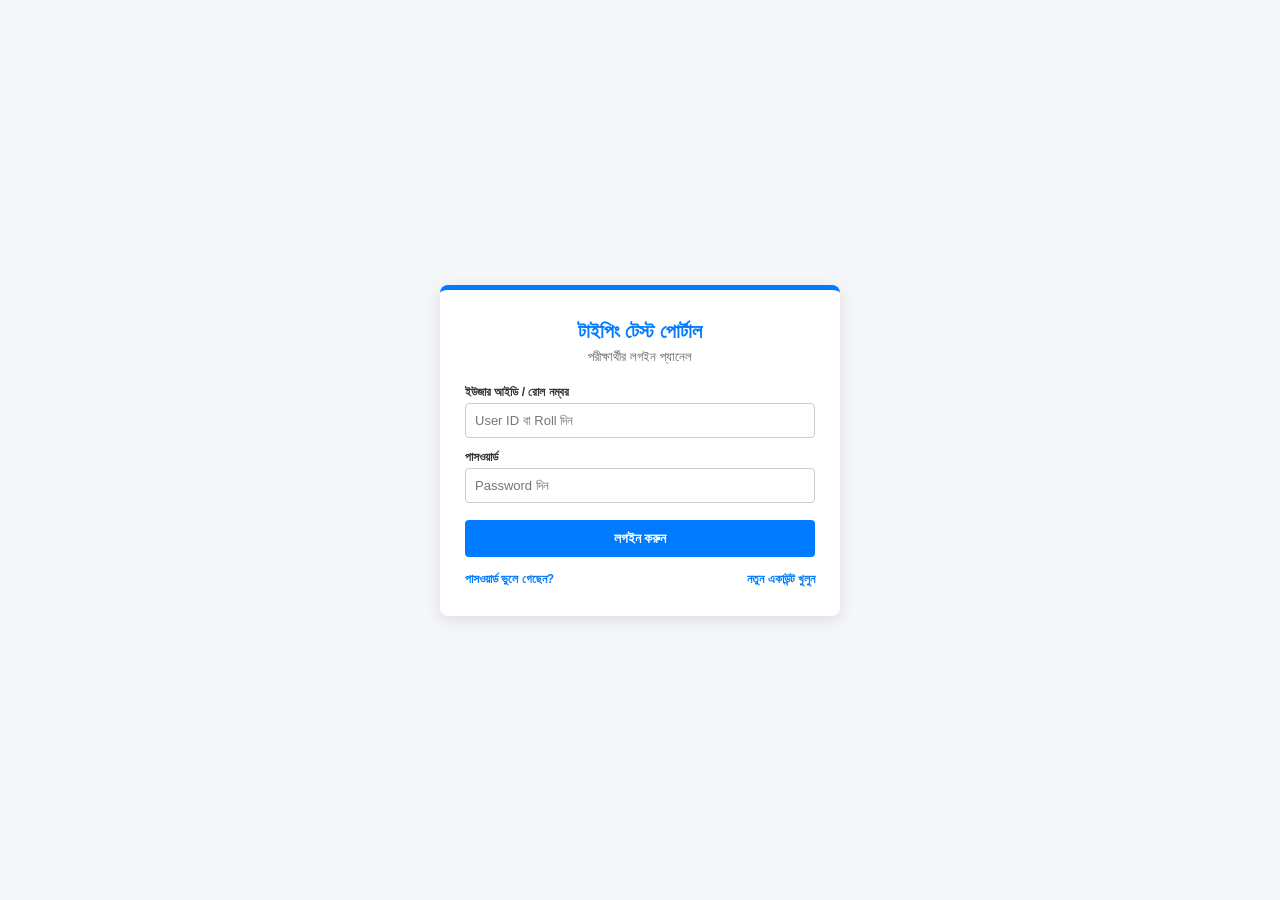
==== admin.html @ a08ebe5e "Update admin.html" ====
<!DOCTYPE html>
<html lang="bn">
<head>
    <meta charset="UTF-8">
    <meta name="viewport" content="width=device-width, initial-scale=1.0">
    <title>অ্যাডমিন কন্ট্রোল প্যানেল - টাইপিং পোর্টাল</title>
    <link rel="stylesheet" href="css/main.css">
    <link rel="stylesheet" href="css/admin.css">
    <link rel="stylesheet" href="https://cdnjs.cloudflare.com/ajax/libs/font-awesome/6.4.0/css/all.min.css">
</head>
<body onload="checkAuthGuard(); initAdminPanel();">

    <div class="admin-nav-bar">
        <div class="admin-logo">
            <i class="fa-solid fa-user-shield"></i> অ্যাডমিন কন্ট্রোল ড্যাশবোর্ড
        </div>
        <div class="admin-user-info">
            <span>👋 সিস্টেম অ্যাডমিন</span>
            <button onclick="logoutUser()" class="btn-logout-top"><i class="fa-solid fa-right-from-bracket"></i> লগআউট</button>
        </div>
    </div>

    <div class="admin-dashboard-layout">
        <aside class="admin-sidebar">
            <ul class="admin-menu-list">
                <li class="active" onclick="switchAdminTab('examSection', this)">
                    <i class="fa-solid fa-pen-to-square"></i> ১. লাইভ পরীক্ষা ও প্যাসেজ সেটআপ
                </li>
                <li onclick="switchAdminTab('resultsSection', this)">
                    <i class="fa-solid fa-chart-line"></i> ২. ফলাফলের তালিকা ও মেধাক্রম
                </li>
                <li onclick="switchAdminTab('pkgSection', this)">
                    <i class="fa-solid fa-box-open"></i> ৩. প্যাকেজ ও সুবিধাসমূহ
                </li>
                <li onclick="switchAdminTab('paymentSection', this)">
                    <i class="fa-solid fa-file-invoice-dollar"></i> ৪. পেমেন্ট রিকোয়েস্ট
                </li>
                <li onclick="switchAdminTab('noticeSection', this)">
                    <i class="fa-solid fa-bullhorn"></i> ৫. নোটিশ বোর্ড
                </li>
                <li onclick="switchAdminTab('usersSection', this)">
                    <i class="fa-solid fa-users"></i> ৬. নিবন্ধিত পরীক্ষার্থী
                </li>
            </ul>
        </aside>

        <main class="admin-content-area">

            <!-- 1. Live Exam Setup -->
            <section id="examSection" class="admin-tab-content active">
                <div class="admin-card">
                    <h2><i class="fa-solid fa-pen-to-square"></i> লাইভ পরীক্ষা ও প্যাসেজ সেটআপ</h2>
                    <hr class="section-divider">
                    <form onsubmit="event.preventDefault(); saveLiveExamSetup();">
                        <div class="form-grid">
                            <div class="form-group">
                                <label>পরীক্ষার শিরোনাম / বিষয়</label>
                                <input type="text" id="examSetupTitle" placeholder="যেমন: কম্পিউটার অপারেটর নিয়োগ পরীক্ষা - ২০২৬" required>
                            </div>
                            <div class="form-group">
                                <label>পরীক্ষার ভাষা</label>
                                <select id="examSetupLang">
                                    <option value="bangla">বাংলা (Bangla)</option>
                                    <option value="english">English</option>
                                </select>
                            </div>
                            <div class="form-group">
                                <label>পরীক্ষার সময় (মিনিট)</label>
                                <input type="number" id="examSetupDuration" value="5" required>
                            </div>
                        </div>

                        <div class="form-group">
                            <label>পরীক্ষার অনুচ্ছেদ / প্যাসেজ (Passage Text)</label>
                            <textarea id="examSetupPassage" rows="6" placeholder="এখানে পরীক্ষার মূল অনুচ্ছেদটি লিখুন..." required></textarea>
                        </div>

                        <div class="form-grid">
                            <div class="form-group">
                                <label>ব্যাকস্পেস ব্যবহার</label>
                                <select id="allowBackspace">
                                    <option value="yes">হ্যাঁ (চালু থাকবে)</option>
                                    <option value="no">না (বন্ধ থাকবে)</option>
                                </select>
                            </div>
                            <div class="form-group">
                                <label>টেক্সট হাইলাইট</label>
                                <select id="allowHighlight">
                                    <option value="yes">হ্যাঁ (হাইলাইট দেখাবে)</option>
                                    <option value="no">না (সাধারণ টেক্সট)</option>
                                </select>
                            </div>
                            <div class="form-group">
                                <label>পাস করার ন্যূনতম গতি (WPM)</label>
                                <input type="number" id="examPassWpm" value="20" required>
                            </div>
                            <div class="form-group">
                                <label>পাস করার ন্যূনতম একুরেসি (%)</label>
                                <input type="number" id="examPassAccuracy" value="80" required>
                            </div>
                        </div>

                        <button type="submit" class="btn btn-success"><i class="fa-solid fa-plus"></i> পরীক্ষাটি তালিকায় যুক্ত করুন</button>
                    </form>

                    <h3 style="margin-top:25px;">বর্তমান পরীক্ষার তালিকা</h3>
                    <div id="adminExamList"></div>
                </div>
            </section>

            <!-- 2. Exam Results & Leaderboard -->
            <section id="resultsSection" class="admin-tab-content">
                <div class="admin-card">
                    <h2><i class="fa-solid fa-chart-line"></i> পরীক্ষার ফলাফল ও মেধাক্রম তালিকা</h2>
                    <hr class="section-divider">
                    
                    <div style="margin-bottom:15px; display:flex; gap:10px; align-items:center;">
                        <button class="btn btn-success" onclick="toggleResultPublication(true)">✅ ফলাফল প্রকাশ করুন</button>
                        <button class="btn btn-danger" onclick="toggleResultPublication(false)">🔒 ফলাফল গোপন করুন</button>
                        <span id="pubStatusBadge" style="font-weight:bold;"></span>
                    </div>

                    <div style="overflow-x:auto;">
                        <table>
                            <thead>
                                <tr>
                                    <th>মেধাক্রম (Rank)</th>
                                    <th>পরীক্ষার্থীর নাম</th>
                                    <th>জেলা</th>
                                    <th>মোবাইল নম্বর</th>
                                    <th>গতি (WPM)</th>
                                    <th>নির্ভুলতা (%)</th>
                                    <th>স্ট্যাটাস</th>
                                    <th>তারিখ</th>
                                </tr>
                            </thead>
                            <tbody id="allCandidateResultsTable"></tbody>
                        </table>
                    </div>
                </div>
            </section>

            <!-- 3. Packages -->
            <section id="pkgSection" class="admin-tab-content">
                <div class="admin-card">
                    <h2><i class="fa-solid fa-box-open"></i> প্যাকেজ সেটআপ</h2>
                    <hr class="section-divider">
                    <form onsubmit="event.preventDefault(); addPackageAdmin();">
                        <div class="form-grid">
                            <div class="form-group"><label>প্যাকেজের নাম</label><input type="text" id="pkgTitle" required></div>
                            <div class="form-group"><label>মূল্য (টাকা)</label><input type="number" id="pkgPrice" required></div>
                            <div class="form-group"><label>মেয়াদ (দিন)</label><input type="number" id="pkgDays" required></div>
                        </div>
                        <div class="form-group"><label>সুবিধাসমূহ</label><input type="text" id="pkgFeatures"></div>
                        <button type="submit" class="btn btn-success">প্যাকেজ যুক্ত করুন</button>
                    </form>
                    <div id="activePackagesList" style="margin-top:20px;"></div>
                </div>
            </section>

            <!-- 4. Payment Requests -->
            <section id="paymentSection" class="admin-tab-content">
                <div class="admin-card">
                    <h2><i class="fa-solid fa-file-invoice-dollar"></i> পেমেন্ট রিকোয়েস্ট</h2>
                    <hr class="section-divider">
                    <table>
                        <thead>
                            <tr><th>তারিখ</th><th>পরীক্ষার্থী</th><th>প্যাকেজ</th><th>TrxID</th><th>স্ট্যাটাস</th><th>অ্যাকশন</th></tr>
                        </thead>
                        <tbody id="adminPkgReqList"></tbody>
                    </table>
                </div>
            </section>

            <!-- 5. Notices -->
            <section id="noticeSection" class="admin-tab-content">
                <div class="admin-card">
                    <h2><i class="fa-solid fa-bullhorn"></i> নোটিশ বোর্ড</h2>
                    <hr class="section-divider">
                    <form onsubmit="event.preventDefault(); postAdminNotice();">
                        <div class="form-group"><textarea id="noticeTextInput" rows="3" placeholder="নোটিশ লিখুন..." required></textarea></div>
                        <button type="submit" class="btn btn-primary">পাবলিশ করুন</button>
                    </form>
                    <div id="adminNoticeArchive" style="margin-top:20px;"></div>
                </div>
            </section>

            <!-- 6. Users -->
            <section id="usersSection" class="admin-tab-content">
                <div class="admin-card">
                    <h2><i class="fa-solid fa-users"></i> নিবন্ধিত পরীক্ষার্থী তালিকা</h2>
                    <hr class="section-divider">
                    <table>
                        <thead>
                            <tr><th>#</th><th>নাম</th><th>ইউজার আইডি</th><th>জেলা</th><th>মোবাইল</th></tr>
                        </thead>
                        <tbody id="registeredUsersTable"></tbody>
                    </table>
                </div>
            </section>

        </main>
    </div>

    <script src="js/auth.js"></script>
    <script src="js/admin.js"></script>
</body>
</html>
---- css/main.css ----
/* Global & Common Styles */
* { box-sizing: border-box; margin: 0; padding: 0; font-family: 'Segoe UI', Arial, sans-serif; }
body { background-color: #f4f6f9; color: #333; }

/* Authentication / Login Styles */
.login-body { height: 100vh; display: flex; justify-content: center; align-items: center; }
.login-card { background: #ffffff; padding: 30px 25px; width: 100%; max-width: 400px; border-radius: 8px; box-shadow: 0 4px 15px rgba(0,0,0,0.1); border-top: 5px solid #007bff; text-align: center; }
.login-card h2 { font-size: 20px; color: #007bff; margin-bottom: 6px; }
.login-card p { font-size: 13px; color: #666; margin-bottom: 20px; }
.form-group { text-align: left; margin-bottom: 12px; }
.form-group label { display: block; font-size: 12px; font-weight: bold; margin-bottom: 4px; color: #333; }
.form-group input, .form-group select { width: 100%; padding: 9px; font-size: 13px; border: 1px solid #ccc; border-radius: 4px; outline: none; }
.btn-action { width: 100%; background: #007bff; color: white; border: none; padding: 10px; font-size: 14px; font-weight: bold; border-radius: 4px; cursor: pointer; margin-top: 5px; }
.btn-action:hover { background: #0056b3; }
.extra-links { display: flex; justify-content: space-between; margin-top: 15px; font-size: 12px; }
.extra-links a { color: #007bff; text-decoration: none; font-weight: bold; cursor: pointer; }
.msg-box { font-size: 12px; margin-top: 10px; display: none; padding: 8px; border-radius: 4px; text-align: left; }
.error-msg { color: #dc3545; background: #ffe6e6; border: 1px solid #f5c6cb; }

/* Modal Styles */
.modal-overlay { position: fixed; top: 0; left: 0; width: 100%; height: 100%; background: rgba(0, 0, 0, 0.5); display: none; justify-content: center; align-items: center; z-index: 1000; }
.modal-box { background: white; padding: 22px; border-radius: 8px; width: 92%; max-width: 440px; box-shadow: 0 5px 15px rgba(0,0,0,0.3); position: relative; max-height: 90vh; overflow-y: auto; }
.close-btn { position: absolute; top: 10px; right: 15px; font-size: 22px; cursor: pointer; color: #888; }
.btn-group { display: flex; gap: 10px; margin-top: 8px; }

/* Navigation Drawer & Top Bar */
.top-corner-bar { position: fixed; top: 15px; left: 15px; z-index: 1000; }
.hamburger-btn { font-size: 20px; cursor: pointer; background: #fff; border: 1px solid #ccc; padding: 6px 12px; border-radius: 5px; box-shadow: 0 2px 5px rgba(0,0,0,0.1); }
.side-drawer { position: fixed; top: 0; left: -270px; width: 260px; height: 100%; background-color: #ffffff; box-shadow: 3px 0 15px rgba(0,0,0,0.2); transition: left 0.3s ease; z-index: 9999; display: flex; flex-direction: column; }
.side-drawer.active { left: 0; }
.drawer-header { background-color: #007bff; color: white; padding: 16px; font-size: 15px; font-weight: bold; display: flex; justify-content: space-between; align-items: center; }
.drawer-menu { list-style: none; padding: 10px 0; }
.drawer-menu li { border-bottom: 1px solid #f0f0f0; }
.drawer-menu a { display: flex; align-items: center; gap: 10px; padding: 12px 20px; color: #333; text-decoration: none; font-size: 14px; }
.drawer-backdrop { position: fixed; top: 0; left: 0; width: 100%; height: 100%; background: rgba(0,0,0,0.4); display: none; z-index: 9998; }
.drawer-backdrop.active { display: block; }

/* Main Container & Typing Engine Layout */
.portal-container { display: flex; flex-direction: column; align-items: center; padding: 10px; }
.a4-page { background: #ffffff; width: 100%; max-width: 850px; min-height: 500px; padding: 25px; box-shadow: 0 4px 10px rgba(0,0,0,0.08); border: 1px solid #d3d3d3; border-radius: 8px; display: flex; flex-direction: column; gap: 15px; margin-top: 10px; }
.prac-controls { display: flex; flex-wrap: wrap; gap: 10px; justify-content: space-between; background: #f8fafc; padding: 12px; border: 1px solid #e2e8f0; border-radius: 6px; font-size: 13px; }
.prac-text-display { background: #fafafa; border: 2px solid #cbd5e1; padding: 15px; border-radius: 6px; height: 160px; overflow-y: auto; white-space: pre-wrap; line-height: 1.6; font-size: 15px; text-align: justify; }
textarea.prac-typing-input { width: 100%; height: 150px; padding: 12px; border: 2px solid #3b82f6; border-radius: 6px; resize: none; outline: none; line-height: 1.6; font-size: 15px; background: #fff; }
.prac-stats { display: flex; justify-content: space-around; background: #1e293b; color: white; padding: 12px; border-radius: 6px; font-size: 14px; font-weight: bold; }

.highlight-correct { color: #16a34a; font-weight: bold; }
.highlight-incorrect { color: #dc2626; background-color: #fee2e2; font-weight: bold; }
.tab-content { width: 100%; max-width: 850px; }

table { width: 100%; border-collapse: collapse; margin-top: 15px; }
table, th, td { border: 1px solid #e2e8f0; padding: 10px; text-align: left; font-size: 14px; }
th { background: #007bff; color: white; }
---- css/admin.css ----
/* Dashboard Layout */
body { background-color: #f1f5f9; font-family: 'Segoe UI', Tahoma, Geneva, Verdana, sans-serif; margin: 0; }

.admin-nav-bar { background: #1e293b; color: white; padding: 15px 25px; display: flex; justify-content: space-between; align-items: center; box-shadow: 0 2px 10px rgba(0,0,0,0.1); }
.admin-logo { font-size: 18px; font-weight: bold; color: #38bdf8; display: flex; align-items: center; gap: 10px; }
.btn-logout-top { background: #ef4444; color: white; border: none; padding: 7px 15px; border-radius: 5px; cursor: pointer; font-weight: bold; }

.admin-dashboard-layout { display: flex; min-height: calc(100vh - 60px); }

/* Sidebar Menu List */
.admin-sidebar { width: 280px; background: #ffffff; border-right: 1px solid #e2e8f0; padding: 15px 0; }
.admin-menu-list { list-style: none; padding: 0; margin: 0; }
.admin-menu-list li { padding: 14px 20px; font-size: 14px; font-weight: 600; color: #475569; border-bottom: 1px solid #f1f5f9; cursor: pointer; display: flex; align-items: center; gap: 12px; transition: all 0.2s; }
.admin-menu-list li:hover, .admin-menu-list li.active { background: #e0f2fe; color: #0284c7; border-left: 4px solid #0284c7; }

/* Content Area */
.admin-content-area { flex: 1; padding: 25px; }
.admin-tab-content { display: none; }
.admin-tab-content.active { display: block; }

.admin-card { background: white; padding: 25px; border-radius: 10px; box-shadow: 0 4px 6px -1px rgba(0,0,0,0.05); border: 1px solid #e2e8f0; }
.admin-card h2 { color: #0f172a; font-size: 20px; margin-bottom: 10px; display: flex; align-items: center; gap: 10px; }
.section-divider { border: 0; height: 1px; background: #e2e8f0; margin-bottom: 20px; }

.form-grid { display: grid; grid-template-columns: repeat(auto-fit, minmax(200px, 1fr)); gap: 15px; }
.form-group { margin-bottom: 15px; }
.form-group label { display: block; font-weight: bold; font-size: 13px; color: #334155; margin-bottom: 6px; }
.form-group input, .form-group select, .form-group textarea { width: 100%; padding: 10px; border: 1px solid #cbd5e1; border-radius: 6px; font-size: 14px; outline: none; }

.btn { border: none; padding: 10px 18px; border-radius: 6px; cursor: pointer; font-weight: bold; font-size: 14px; transition: 0.2s; }
.btn-primary { background: #2563eb; color: white; }
.btn-success { background: #16a34a; color: white; }
.btn-danger { background: #dc2626; color: white; }

.pkg-item { background: #f8fafc; border: 1px solid #e2e8f0; padding: 12px; border-radius: 8px; margin-top: 10px; display: flex; justify-content: space-between; align-items: center; }

table { width: 100%; border-collapse: collapse; margin-top: 15px; }
table, th, td { border: 1px solid #e2e8f0; padding: 12px; text-align: left; font-size: 13px; }
th { background: #f1f5f9; color: #334155; font-weight: bold; }
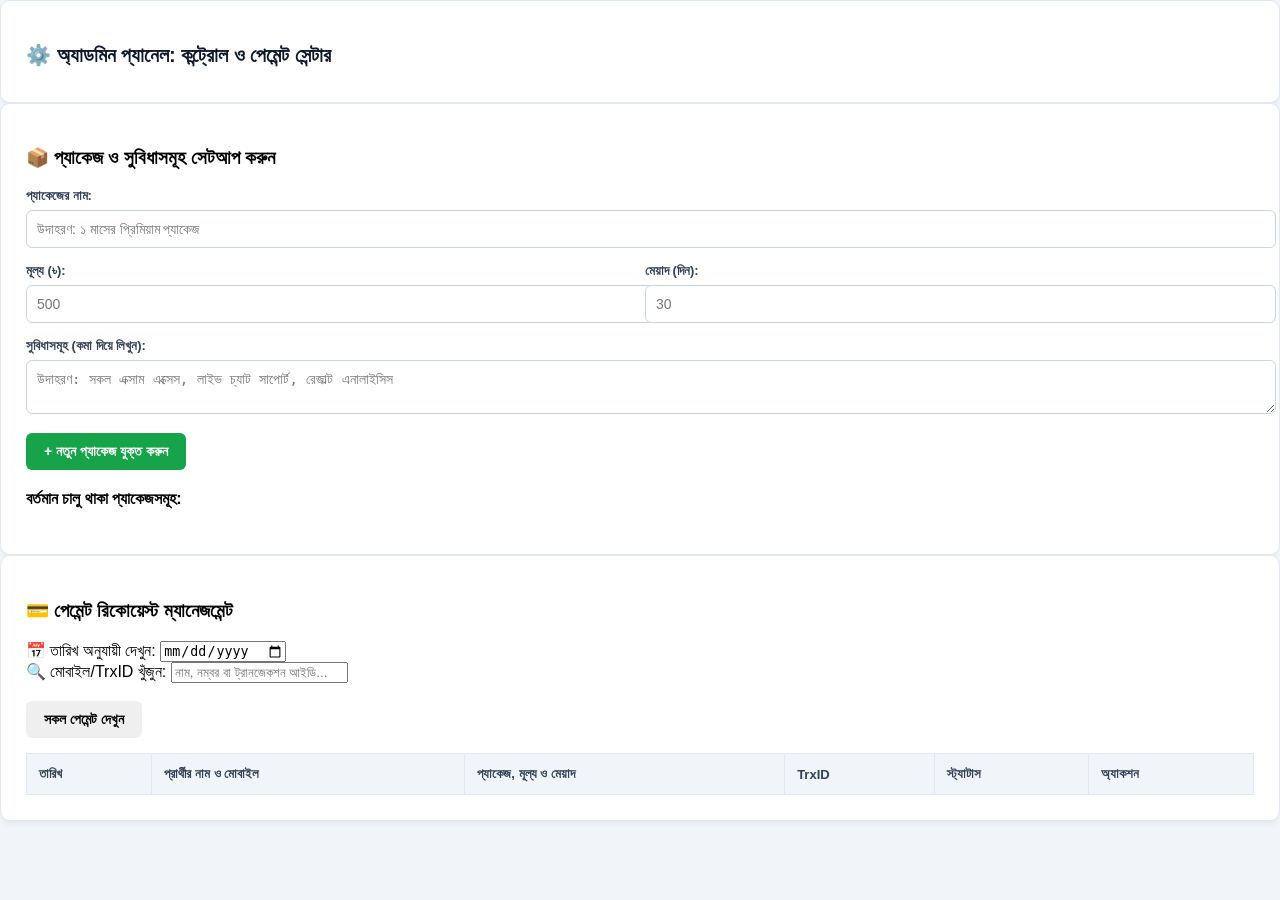
==== commit dbf3be2c: "Update admin.html" ====
--- a/admin.html
+++ b/admin.html
@@ -1,208 +1,166 @@
 <!DOCTYPE html>
+
 <html lang="bn">
+
 <head>
+
     <meta charset="UTF-8">
+
     <meta name="viewport" content="width=device-width, initial-scale=1.0">
-    <title>অ্যাডমিন কন্ট্রোল প্যানেল - টাইপিং পোর্টাল</title>
+
+    <title>অ্যাডমিন প্যানেল Pro</title>
+
     <link rel="stylesheet" href="css/main.css">
+
     <link rel="stylesheet" href="css/admin.css">
-    <link rel="stylesheet" href="https://cdnjs.cloudflare.com/ajax/libs/font-awesome/6.4.0/css/all.min.css">
+
 </head>
-<body onload="checkAuthGuard(); initAdminPanel();">
 
-    <div class="admin-nav-bar">
-        <div class="admin-logo">
-            <i class="fa-solid fa-user-shield"></i> অ্যাডমিন কন্ট্রোল ড্যাশবোর্ড
-        </div>
-        <div class="admin-user-info">
-            <span>👋 সিস্টেম অ্যাডমিন</span>
-            <button onclick="logoutUser()" class="btn-logout-top"><i class="fa-solid fa-right-from-bracket"></i> লগআউট</button>
-        </div>
+<body>
+
+
+
+<div class="admin-card">
+
+    <h2>⚙️ অ্যাডমিন প্যানেল: কন্ট্রোল ও পেমেন্ট সেন্টার</h2>
+
+</div>
+
+
+
+<!-- 📦 1. PACKAGE CREATION & MANAGEMENT -->
+
+<div class="admin-card">
+
+    <h3>📦 প্যাকেজ ও সুবিধাসমূহ সেটআপ করুন</h3>
+
+    <div class="form-group">
+
+        <label>প্যাকেজের নাম:</label>
+
+        <input type="text" id="pkgTitle" placeholder="উদাহরণ: ১ মাসের প্রিমিয়াম প্যাকেজ">
+
     </div>
 
-    <div class="admin-dashboard-layout">
-        <aside class="admin-sidebar">
-            <ul class="admin-menu-list">
-                <li class="active" onclick="switchAdminTab('examSection', this)">
-                    <i class="fa-solid fa-pen-to-square"></i> ১. লাইভ পরীক্ষা ও প্যাসেজ সেটআপ
-                </li>
-                <li onclick="switchAdminTab('resultsSection', this)">
-                    <i class="fa-solid fa-chart-line"></i> ২. ফলাফলের তালিকা ও মেধাক্রম
-                </li>
-                <li onclick="switchAdminTab('pkgSection', this)">
-                    <i class="fa-solid fa-box-open"></i> ৩. প্যাকেজ ও সুবিধাসমূহ
-                </li>
-                <li onclick="switchAdminTab('paymentSection', this)">
-                    <i class="fa-solid fa-file-invoice-dollar"></i> ৪. পেমেন্ট রিকোয়েস্ট
-                </li>
-                <li onclick="switchAdminTab('noticeSection', this)">
-                    <i class="fa-solid fa-bullhorn"></i> ৫. নোটিশ বোর্ড
-                </li>
-                <li onclick="switchAdminTab('usersSection', this)">
-                    <i class="fa-solid fa-users"></i> ৬. নিবন্ধিত পরীক্ষার্থী
-                </li>
-            </ul>
-        </aside>
+    <div class="form-group" style="display: flex; gap: 10px;">
 
-        <main class="admin-content-area">
+        <div style="flex:1;">
 
-            <!-- 1. Live Exam Setup -->
-            <section id="examSection" class="admin-tab-content active">
-                <div class="admin-card">
-                    <h2><i class="fa-solid fa-pen-to-square"></i> লাইভ পরীক্ষা ও প্যাসেজ সেটআপ</h2>
-                    <hr class="section-divider">
-                    <form onsubmit="event.preventDefault(); saveLiveExamSetup();">
-                        <div class="form-grid">
-                            <div class="form-group">
-                                <label>পরীক্ষার শিরোনাম / বিষয়</label>
-                                <input type="text" id="examSetupTitle" placeholder="যেমন: কম্পিউটার অপারেটর নিয়োগ পরীক্ষা - ২০২৬" required>
-                            </div>
-                            <div class="form-group">
-                                <label>পরীক্ষার ভাষা</label>
-                                <select id="examSetupLang">
-                                    <option value="bangla">বাংলা (Bangla)</option>
-                                    <option value="english">English</option>
-                                </select>
-                            </div>
-                            <div class="form-group">
-                                <label>পরীক্ষার সময় (মিনিট)</label>
-                                <input type="number" id="examSetupDuration" value="5" required>
-                            </div>
-                        </div>
+            <label>মূল্য (৳):</label>
 
-                        <div class="form-group">
-                            <label>পরীক্ষার অনুচ্ছেদ / প্যাসেজ (Passage Text)</label>
-                            <textarea id="examSetupPassage" rows="6" placeholder="এখানে পরীক্ষার মূল অনুচ্ছেদটি লিখুন..." required></textarea>
-                        </div>
+            <input type="number" id="pkgPrice" placeholder="500">
 
-                        <div class="form-grid">
-                            <div class="form-group">
-                                <label>ব্যাকস্পেস ব্যবহার</label>
-                                <select id="allowBackspace">
-                                    <option value="yes">হ্যাঁ (চালু থাকবে)</option>
-                                    <option value="no">না (বন্ধ থাকবে)</option>
-                                </select>
-                            </div>
-                            <div class="form-group">
-                                <label>টেক্সট হাইলাইট</label>
-                                <select id="allowHighlight">
-                                    <option value="yes">হ্যাঁ (হাইলাইট দেখাবে)</option>
-                                    <option value="no">না (সাধারণ টেক্সট)</option>
-                                </select>
-                            </div>
-                            <div class="form-group">
-                                <label>পাস করার ন্যূনতম গতি (WPM)</label>
-                                <input type="number" id="examPassWpm" value="20" required>
-                            </div>
-                            <div class="form-group">
-                                <label>পাস করার ন্যূনতম একুরেসি (%)</label>
-                                <input type="number" id="examPassAccuracy" value="80" required>
-                            </div>
-                        </div>
+        </div>
 
-                        <button type="submit" class="btn btn-success"><i class="fa-solid fa-plus"></i> পরীক্ষাটি তালিকায় যুক্ত করুন</button>
-                    </form>
+        <div style="flex:1;">
 
-                    <h3 style="margin-top:25px;">বর্তমান পরীক্ষার তালিকা</h3>
-                    <div id="adminExamList"></div>
-                </div>
-            </section>
+            <label>মেয়াদ (দিন):</label>
 
-            <!-- 2. Exam Results & Leaderboard -->
-            <section id="resultsSection" class="admin-tab-content">
-                <div class="admin-card">
-                    <h2><i class="fa-solid fa-chart-line"></i> পরীক্ষার ফলাফল ও মেধাক্রম তালিকা</h2>
-                    <hr class="section-divider">
-                    
-                    <div style="margin-bottom:15px; display:flex; gap:10px; align-items:center;">
-                        <button class="btn btn-success" onclick="toggleResultPublication(true)">✅ ফলাফল প্রকাশ করুন</button>
-                        <button class="btn btn-danger" onclick="toggleResultPublication(false)">🔒 ফলাফল গোপন করুন</button>
-                        <span id="pubStatusBadge" style="font-weight:bold;"></span>
-                    </div>
+            <input type="number" id="pkgDays" placeholder="30">
 
-                    <div style="overflow-x:auto;">
-                        <table>
-                            <thead>
-                                <tr>
-                                    <th>মেধাক্রম (Rank)</th>
-                                    <th>পরীক্ষার্থীর নাম</th>
-                                    <th>জেলা</th>
-                                    <th>মোবাইল নম্বর</th>
-                                    <th>গতি (WPM)</th>
-                                    <th>নির্ভুলতা (%)</th>
-                                    <th>স্ট্যাটাস</th>
-                                    <th>তারিখ</th>
-                                </tr>
-                            </thead>
-                            <tbody id="allCandidateResultsTable"></tbody>
-                        </table>
-                    </div>
-                </div>
-            </section>
+        </div>
 
-            <!-- 3. Packages -->
-            <section id="pkgSection" class="admin-tab-content">
-                <div class="admin-card">
-                    <h2><i class="fa-solid fa-box-open"></i> প্যাকেজ সেটআপ</h2>
-                    <hr class="section-divider">
-                    <form onsubmit="event.preventDefault(); addPackageAdmin();">
-                        <div class="form-grid">
-                            <div class="form-group"><label>প্যাকেজের নাম</label><input type="text" id="pkgTitle" required></div>
-                            <div class="form-group"><label>মূল্য (টাকা)</label><input type="number" id="pkgPrice" required></div>
-                            <div class="form-group"><label>মেয়াদ (দিন)</label><input type="number" id="pkgDays" required></div>
-                        </div>
-                        <div class="form-group"><label>সুবিধাসমূহ</label><input type="text" id="pkgFeatures"></div>
-                        <button type="submit" class="btn btn-success">প্যাকেজ যুক্ত করুন</button>
-                    </form>
-                    <div id="activePackagesList" style="margin-top:20px;"></div>
-                </div>
-            </section>
-
-            <!-- 4. Payment Requests -->
-            <section id="paymentSection" class="admin-tab-content">
-                <div class="admin-card">
-                    <h2><i class="fa-solid fa-file-invoice-dollar"></i> পেমেন্ট রিকোয়েস্ট</h2>
-                    <hr class="section-divider">
-                    <table>
-                        <thead>
-                            <tr><th>তারিখ</th><th>পরীক্ষার্থী</th><th>প্যাকেজ</th><th>TrxID</th><th>স্ট্যাটাস</th><th>অ্যাকশন</th></tr>
-                        </thead>
-                        <tbody id="adminPkgReqList"></tbody>
-                    </table>
-                </div>
-            </section>
-
-            <!-- 5. Notices -->
-            <section id="noticeSection" class="admin-tab-content">
-                <div class="admin-card">
-                    <h2><i class="fa-solid fa-bullhorn"></i> নোটিশ বোর্ড</h2>
-                    <hr class="section-divider">
-                    <form onsubmit="event.preventDefault(); postAdminNotice();">
-                        <div class="form-group"><textarea id="noticeTextInput" rows="3" placeholder="নোটিশ লিখুন..." required></textarea></div>
-                        <button type="submit" class="btn btn-primary">পাবলিশ করুন</button>
-                    </form>
-                    <div id="adminNoticeArchive" style="margin-top:20px;"></div>
-                </div>
-            </section>
-
-            <!-- 6. Users -->
-            <section id="usersSection" class="admin-tab-content">
-                <div class="admin-card">
-                    <h2><i class="fa-solid fa-users"></i> নিবন্ধিত পরীক্ষার্থী তালিকা</h2>
-                    <hr class="section-divider">
-                    <table>
-                        <thead>
-                            <tr><th>#</th><th>নাম</th><th>ইউজার আইডি</th><th>জেলা</th><th>মোবাইল</th></tr>
-                        </thead>
-                        <tbody id="registeredUsersTable"></tbody>
-                    </table>
-                </div>
-            </section>
-
-        </main>
     </div>
 
-    <script src="js/auth.js"></script>
-    <script src="js/admin.js"></script>
+    <div class="form-group">
+
+        <label>সুবিধাসমূহ (কমা দিয়ে লিখুন):</label>
+
+        <textarea id="pkgFeatures" placeholder="উদাহরণ: সকল এক্সাম এক্সেস, লাইভ চ্যাট সাপোর্ট, রেজাল্ট এনালাইসিস"></textarea>
+
+    </div>
+
+    <button class="btn btn-success" onclick="addPackageAdmin()">+ নতুন প্যাকেজ যুক্ত করুন</button>
+
+
+
+    <h4 style="margin-top: 20px;">বর্তমান চালু থাকা প্যাকেজসমূহ:</h4>
+
+    <div id="activePackagesList"></div>
+
+</div>
+
+
+
+<!-- 💳 2. PAYMENT REQUEST & DATE FILTERING -->
+
+<div class="admin-card">
+
+    <h3>💳 পেমেন্ট রিকোয়েস্ট ম্যানেজমেন্ট</h3>
+
+    
+
+    <!-- ফিল্টারিং অপশন -->
+
+    <div class="filter-box">
+
+        <div>
+
+            <label>📅 তারিখ অনুযায়ী দেখুন:</label>
+
+            <input type="date" id="filterDate" onchange="filterRequests()">
+
+        </div>
+
+        <div>
+
+            <label>🔍 মোবাইল/TrxID খুঁজুন:</label>
+
+            <input type="text" id="searchQuery" oninput="filterRequests()" placeholder="নাম, নম্বর বা ট্রানজেকশন আইডি...">
+
+        </div>
+
+        <button class="btn" style="margin-top: 18px;" onclick="resetFilter()">সকল পেমেন্ট দেখুন</button>
+
+    </div>
+
+
+
+    <table>
+
+        <thead>
+
+            <tr>
+
+                <th>তারিখ</th>
+
+                <th>প্রার্থীর নাম ও মোবাইল</th>
+
+                <th>প্যাকেজ, মূল্য ও মেয়াদ</th>
+
+                <th>TrxID</th>
+
+                <th>স্ট্যাটাস</th>
+
+                <th>অ্যাকশন</th>
+
+            </tr>
+
+        </thead>
+
+        <tbody id="adminPkgReqList"></tbody>
+
+    </table>
+
+</div>
+
+
+
+<script src="js/admin.js"></script>
+
+<script>
+
+    window.onload = function() {
+
+        renderPackagesAdmin();
+
+        filterRequests();
+
+    };
+
+</script>
+
 </body>
-</html>
+
+</html> 
+
--- a/css/main.css
+++ b/css/main.css
@@ -1,52 +1,71 @@
-/* Global & Common Styles */
-* { box-sizing: border-box; margin: 0; padding: 0; font-family: 'Segoe UI', Arial, sans-serif; }
-body { background-color: #f4f6f9; color: #333; }
+/* Layout & A4 Setup */
+body { background: #f1f5f9; font-family: 'Segoe UI', Tahoma, Arial, sans-serif; margin: 0; }
+.portal-header { background: #0f172a; color: white; padding: 15px 30px; display: flex; justify-content: space-between; align-items: center; }
+.portal-logo { font-size: 20px; font-weight: bold; color: #38bdf8; }
+.candidate-badge { background: #1e293b; padding: 8px 15px; border-radius: 20px; font-size: 14px; }
+.btn-sm-logout { background: #ef4444; color: white; border: none; padding: 4px 10px; border-radius: 4px; margin-left: 10px; cursor: pointer; }
 
-/* Authentication / Login Styles */
-.login-body { height: 100vh; display: flex; justify-content: center; align-items: center; }
-.login-card { background: #ffffff; padding: 30px 25px; width: 100%; max-width: 400px; border-radius: 8px; box-shadow: 0 4px 15px rgba(0,0,0,0.1); border-top: 5px solid #007bff; text-align: center; }
-.login-card h2 { font-size: 20px; color: #007bff; margin-bottom: 6px; }
-.login-card p { font-size: 13px; color: #666; margin-bottom: 20px; }
-.form-group { text-align: left; margin-bottom: 12px; }
-.form-group label { display: block; font-size: 12px; font-weight: bold; margin-bottom: 4px; color: #333; }
-.form-group input, .form-group select { width: 100%; padding: 9px; font-size: 13px; border: 1px solid #ccc; border-radius: 4px; outline: none; }
-.btn-action { width: 100%; background: #007bff; color: white; border: none; padding: 10px; font-size: 14px; font-weight: bold; border-radius: 4px; cursor: pointer; margin-top: 5px; }
-.btn-action:hover { background: #0056b3; }
-.extra-links { display: flex; justify-content: space-between; margin-top: 15px; font-size: 12px; }
-.extra-links a { color: #007bff; text-decoration: none; font-weight: bold; cursor: pointer; }
-.msg-box { font-size: 12px; margin-top: 10px; display: none; padding: 8px; border-radius: 4px; text-align: left; }
-.error-msg { color: #dc3545; background: #ffe6e6; border: 1px solid #f5c6cb; }
+.portal-container { max-width: 1000px; margin: 20px auto; padding: 10px; }
+.view-card { background: white; padding: 25px; border-radius: 12px; box-shadow: 0 4px 15px rgba(0,0,0,0.05); }
 
-/* Modal Styles */
-.modal-overlay { position: fixed; top: 0; left: 0; width: 100%; height: 100%; background: rgba(0, 0, 0, 0.5); display: none; justify-content: center; align-items: center; z-index: 1000; }
-.modal-box { background: white; padding: 22px; border-radius: 8px; width: 92%; max-width: 440px; box-shadow: 0 5px 15px rgba(0,0,0,0.3); position: relative; max-height: 90vh; overflow-y: auto; }
-.close-btn { position: absolute; top: 10px; right: 15px; font-size: 22px; cursor: pointer; color: #888; }
-.btn-group { display: flex; gap: 10px; margin-top: 8px; }
+/* Exam Cards Grid */
+.exam-grid-container { display: grid; grid-template-columns: repeat(auto-fill, minmax(280px, 1fr)); gap: 15px; margin-top: 15px; }
+.exam-card-item { border: 1px solid #cbd5e1; padding: 15px; border-radius: 8px; background: #f8fafc; }
 
-/* Navigation Drawer & Top Bar */
-.top-corner-bar { position: fixed; top: 15px; left: 15px; z-index: 1000; }
-.hamburger-btn { font-size: 20px; cursor: pointer; background: #fff; border: 1px solid #ccc; padding: 6px 12px; border-radius: 5px; box-shadow: 0 2px 5px rgba(0,0,0,0.1); }
-.side-drawer { position: fixed; top: 0; left: -270px; width: 260px; height: 100%; background-color: #ffffff; box-shadow: 3px 0 15px rgba(0,0,0,0.2); transition: left 0.3s ease; z-index: 9999; display: flex; flex-direction: column; }
-.side-drawer.active { left: 0; }
-.drawer-header { background-color: #007bff; color: white; padding: 16px; font-size: 15px; font-weight: bold; display: flex; justify-content: space-between; align-items: center; }
-.drawer-menu { list-style: none; padding: 10px 0; }
-.drawer-menu li { border-bottom: 1px solid #f0f0f0; }
-.drawer-menu a { display: flex; align-items: center; gap: 10px; padding: 12px 20px; color: #333; text-decoration: none; font-size: 14px; }
-.drawer-backdrop { position: fixed; top: 0; left: 0; width: 100%; height: 100%; background: rgba(0,0,0,0.4); display: none; z-index: 9998; }
-.drawer-backdrop.active { display: block; }
+/* User Info Strip */
+.exam-user-strip { display: flex; justify-content: space-between; background: #e0f2fe; padding: 12px; border-radius: 8px; margin-bottom: 20px; color: #0369a1; font-size: 15px; }
+.timer-box { font-weight: bold; color: #dc2626; font-size: 18px; }
 
-/* Main Container & Typing Engine Layout */
-.portal-container { display: flex; flex-direction: column; align-items: center; padding: 10px; }
-.a4-page { background: #ffffff; width: 100%; max-width: 850px; min-height: 500px; padding: 25px; box-shadow: 0 4px 10px rgba(0,0,0,0.08); border: 1px solid #d3d3d3; border-radius: 8px; display: flex; flex-direction: column; gap: 15px; margin-top: 10px; }
-.prac-controls { display: flex; flex-wrap: wrap; gap: 10px; justify-content: space-between; background: #f8fafc; padding: 12px; border: 1px solid #e2e8f0; border-radius: 6px; font-size: 13px; }
-.prac-text-display { background: #fafafa; border: 2px solid #cbd5e1; padding: 15px; border-radius: 6px; height: 160px; overflow-y: auto; white-space: pre-wrap; line-height: 1.6; font-size: 15px; text-align: justify; }
-textarea.prac-typing-input { width: 100%; height: 150px; padding: 12px; border: 2px solid #3b82f6; border-radius: 6px; resize: none; outline: none; line-height: 1.6; font-size: 15px; background: #fff; }
-.prac-stats { display: flex; justify-content: space-around; background: #1e293b; color: white; padding: 12px; border-radius: 6px; font-size: 14px; font-weight: bold; }
+/* A4 Paper Styling */
+.a4-paper {
+    width: 100%;
+    max-width: 800px;
+    min-height: 500px;
+    margin: 0 auto;
+    background: #ffffff;
+    border: 1px solid #cbd5e1;
+    box-shadow: 0 0 10px rgba(0,0,0,0.1);
+    padding: 40px;
+    box-sizing: border-box;
+    transition: background 0.5s ease;
+}
 
-.highlight-correct { color: #16a34a; font-weight: bold; }
-.highlight-incorrect { color: #dc2626; background-color: #fee2e2; font-weight: bold; }
-.tab-content { width: 100%; max-width: 850px; }
+/* Warning Color in Last Minute */
+.a4-paper.warning-color {
+    background: #fff0f0 !important;
+    border-color: #fca5a5;
+}
 
-table { width: 100%; border-collapse: collapse; margin-top: 15px; }
-table, th, td { border: 1px solid #e2e8f0; padding: 10px; text-align: left; font-size: 14px; }
-th { background: #007bff; color: white; }
+.a4-title { text-align: center; font-size: 20px; margin-bottom: 20px; text-decoration: underline; }
+
+/* Justified Passage Text */
+.a4-passage-box {
+    font-size: 18px;
+    line-height: 1.8;
+    color: #1e293b;
+    text-align: justify;
+    text-justify: inter-word;
+    background: #f8fafc;
+    padding: 20px;
+    border: 1px dashed #cbd5e1;
+    border-radius: 6px;
+    margin-bottom: 20px;
+    user-select: none;
+}
+
+.a4-input-box {
+    width: 100%;
+    height: 180px;
+    font-size: 18px;
+    line-height: 1.8;
+    padding: 15px;
+    border: 1px solid #94a3b8;
+    border-radius: 6px;
+    box-sizing: border-box;
+    resize: none;
+    outline: none;
+}
+
+/* Modal Overlay */
+.modal-overlay { display: none; position: fixed; top: 0; left: 0; width: 100%; height: 100%; background: rgba(0,0,0,0.5); justify-content: center; align-items: center; z-index: 100; }
+.modal-card { background: white; padding: 25px; border-radius: 10px; width: 90%; max-width: 400px; }
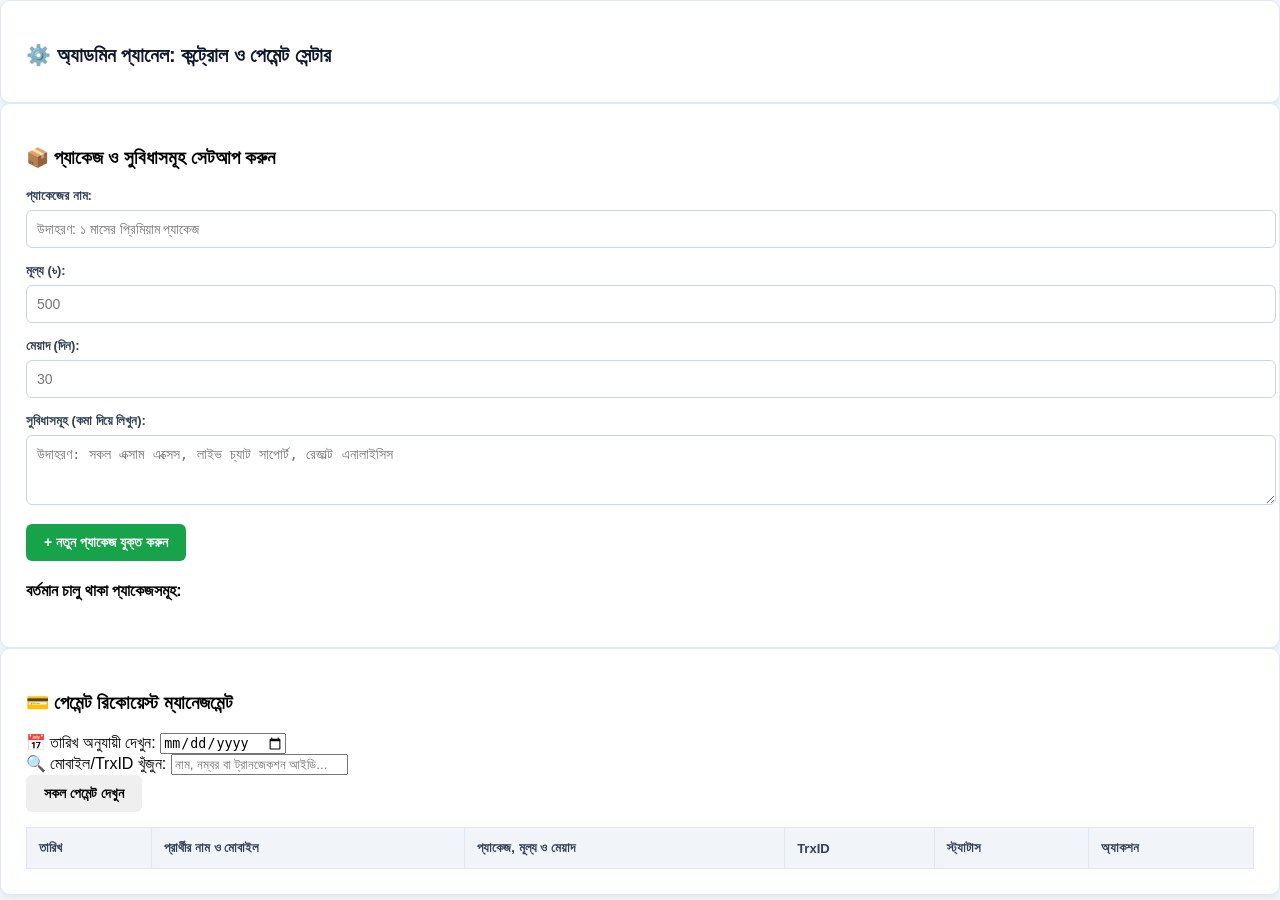
==== commit dd4af170: "Refactor admin.html for improved structure and functionality" ====
--- a/admin.html
+++ b/admin.html
@@ -1,166 +1,97 @@
 <!DOCTYPE html>
-
 <html lang="bn">
-
 <head>
-
     <meta charset="UTF-8">
-
     <meta name="viewport" content="width=device-width, initial-scale=1.0">
-
     <title>অ্যাডমিন প্যানেল Pro</title>
-
-    <link rel="stylesheet" href="css/main.css">
-
+    <!-- CSS ফাইল লিঙ্ক (পাথ সঠিক রাখবেন) -->
     <link rel="stylesheet" href="css/admin.css">
-
 </head>
-
 <body>
 
+<div class="container">
+    <!-- Header Card -->
+    <div class="admin-card">
+        <h2>⚙️ অ্যাডমিন প্যানেল: কন্ট্রোল ও পেমেন্ট সেন্টার</h2>
+    </div>
 
+    <!-- 📦 1. PACKAGE CREATION & MANAGEMENT -->
+    <div class="admin-card">
+        <h3>📦 প্যাকেজ ও সুবিধাসমূহ সেটআপ করুন</h3>
+        
+        <form id="packageForm" onsubmit="event.preventDefault(); addPackageAdmin();">
+            <div class="form-group">
+                <label for="pkgTitle">প্যাকেজের নাম:</label>
+                <input type="text" id="pkgTitle" placeholder="উদাহরণ: ১ মাসের প্রিমিয়াম প্যাকেজ" required>
+            </div>
+            
+            <div class="form-row">
+                <div class="form-group flex-1">
+                    <label for="pkgPrice">মূল্য (৳):</label>
+                    <input type="number" id="pkgPrice" placeholder="500" min="0" required>
+                </div>
+                <div class="form-group flex-1">
+                    <label for="pkgDays">মেয়াদ (দিন):</label>
+                    <input type="number" id="pkgDays" placeholder="30" min="1" required>
+                </div>
+            </div>
+            
+            <div class="form-group">
+                <label for="pkgFeatures">সুবিধাসমূহ (কমা দিয়ে লিখুন):</label>
+                <textarea id="pkgFeatures" placeholder="উদাহরণ: সকল এক্সাম এক্সেস, লাইভ চ্যাট সাপোর্ট, রেজাল্ট এনালাইসিস" rows="3" required></textarea>
+            </div>
+            
+            <button type="submit" class="btn btn-success">+ নতুন প্যাকেজ যুক্ত করুন</button>
+        </form>
 
-<div class="admin-card">
+        <h4 class="section-title">বর্তমান চালু থাকা প্যাকেজসমূহ:</h4>
+        <div id="activePackagesList"></div>
+    </div>
 
-    <h2>⚙️ অ্যাডমিন প্যানেল: কন্ট্রোল ও পেমেন্ট সেন্টার</h2>
+    <!-- 💳 2. PAYMENT REQUEST & DATE FILTERING -->
+    <div class="admin-card">
+        <h3>💳 পেমেন্ট রিকোয়েস্ট ম্যানেজমেন্ট</h3>
+        
+        <!-- ফিল্টারিং অপশন -->
+        <div class="filter-box">
+            <div class="filter-group">
+                <label for="filterDate">📅 তারিখ অনুযায়ী দেখুন:</label>
+                <input type="date" id="filterDate" onchange="filterRequests()">
+            </div>
+            <div class="filter-group">
+                <label for="searchQuery">🔍 মোবাইল/TrxID খুঁজুন:</label>
+                <input type="text" id="searchQuery" oninput="filterRequests()" placeholder="নাম, নম্বর বা ট্রানজেকশন আইডি...">
+            </div>
+            <div class="filter-group filter-btn-container">
+                <button type="button" class="btn btn-secondary" onclick="resetFilter()">সকল পেমেন্ট দেখুন</button>
+            </div>
+        </div>
 
+        <div class="table-responsive">
+            <table>
+                <thead>
+                    <tr>
+                        <th>তারিখ</th>
+                        <th>প্রার্থীর নাম ও মোবাইল</th>
+                        <th>প্যাকেজ, মূল্য ও মেয়াদ</th>
+                        <th>TrxID</th>
+                        <th>স্ট্যাটাস</th>
+                        <th>অ্যাকশন</th>
+                    </tr>
+                </thead>
+                <tbody id="adminPkgReqList"></tbody>
+            </table>
+        </div>
+    </div>
 </div>
 
-
-
-<!-- 📦 1. PACKAGE CREATION & MANAGEMENT -->
-
-<div class="admin-card">
-
-    <h3>📦 প্যাকেজ ও সুবিধাসমূহ সেটআপ করুন</h3>
-
-    <div class="form-group">
-
-        <label>প্যাকেজের নাম:</label>
-
-        <input type="text" id="pkgTitle" placeholder="উদাহরণ: ১ মাসের প্রিমিয়াম প্যাকেজ">
-
-    </div>
-
-    <div class="form-group" style="display: flex; gap: 10px;">
-
-        <div style="flex:1;">
-
-            <label>মূল্য (৳):</label>
-
-            <input type="number" id="pkgPrice" placeholder="500">
-
-        </div>
-
-        <div style="flex:1;">
-
-            <label>মেয়াদ (দিন):</label>
-
-            <input type="number" id="pkgDays" placeholder="30">
-
-        </div>
-
-    </div>
-
-    <div class="form-group">
-
-        <label>সুবিধাসমূহ (কমা দিয়ে লিখুন):</label>
-
-        <textarea id="pkgFeatures" placeholder="উদাহরণ: সকল এক্সাম এক্সেস, লাইভ চ্যাট সাপোর্ট, রেজাল্ট এনালাইসিস"></textarea>
-
-    </div>
-
-    <button class="btn btn-success" onclick="addPackageAdmin()">+ নতুন প্যাকেজ যুক্ত করুন</button>
-
-
-
-    <h4 style="margin-top: 20px;">বর্তমান চালু থাকা প্যাকেজসমূহ:</h4>
-
-    <div id="activePackagesList"></div>
-
-</div>
-
-
-
-<!-- 💳 2. PAYMENT REQUEST & DATE FILTERING -->
-
-<div class="admin-card">
-
-    <h3>💳 পেমেন্ট রিকোয়েস্ট ম্যানেজমেন্ট</h3>
-
-    
-
-    <!-- ফিল্টারিং অপশন -->
-
-    <div class="filter-box">
-
-        <div>
-
-            <label>📅 তারিখ অনুযায়ী দেখুন:</label>
-
-            <input type="date" id="filterDate" onchange="filterRequests()">
-
-        </div>
-
-        <div>
-
-            <label>🔍 মোবাইল/TrxID খুঁজুন:</label>
-
-            <input type="text" id="searchQuery" oninput="filterRequests()" placeholder="নাম, নম্বর বা ট্রানজেকশন আইডি...">
-
-        </div>
-
-        <button class="btn" style="margin-top: 18px;" onclick="resetFilter()">সকল পেমেন্ট দেখুন</button>
-
-    </div>
-
-
-
-    <table>
-
-        <thead>
-
-            <tr>
-
-                <th>তারিখ</th>
-
-                <th>প্রার্থীর নাম ও মোবাইল</th>
-
-                <th>প্যাকেজ, মূল্য ও মেয়াদ</th>
-
-                <th>TrxID</th>
-
-                <th>স্ট্যাটাস</th>
-
-                <th>অ্যাকশন</th>
-
-            </tr>
-
-        </thead>
-
-        <tbody id="adminPkgReqList"></tbody>
-
-    </table>
-
-</div>
-
-
-
+<!-- JS File Connection -->
 <script src="js/admin.js"></script>
-
 <script>
-
-    window.onload = function() {
-
-        renderPackagesAdmin();
-
-        filterRequests();
-
-    };
-
+    window.addEventListener('DOMContentLoaded', function() {
+        if (typeof renderPackagesAdmin === 'function') renderPackagesAdmin();
+        if (typeof filterRequests === 'function') filterRequests();
+    });
 </script>
-
 </body>
-
-</html> 
-
+</html>
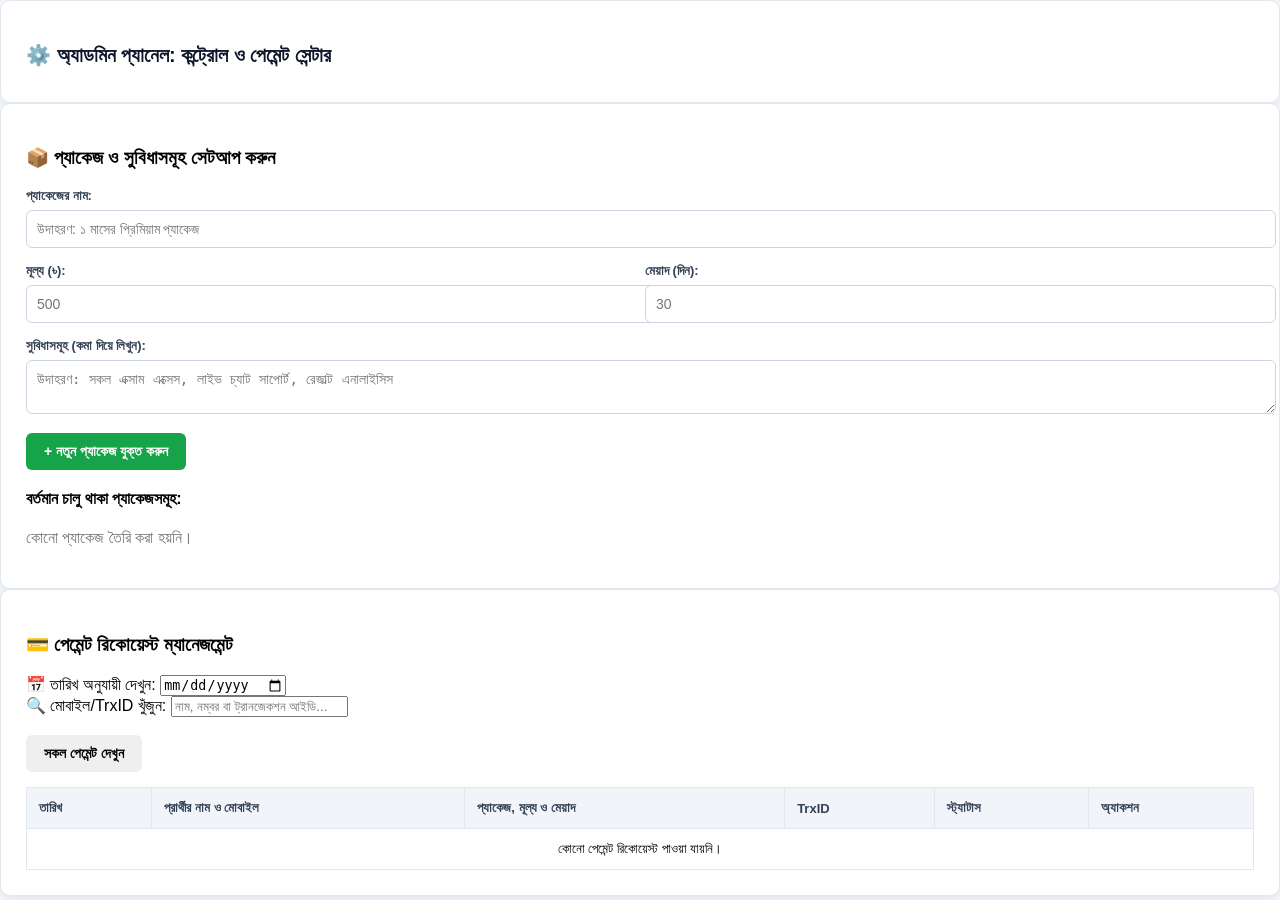
==== commit 488b4dc4: "Update admin.html" ====
--- a/admin.html
+++ b/admin.html
@@ -1,97 +1,166 @@
 <!DOCTYPE html>
+
 <html lang="bn">
+
 <head>
+
     <meta charset="UTF-8">
+
     <meta name="viewport" content="width=device-width, initial-scale=1.0">
+
     <title>অ্যাডমিন প্যানেল Pro</title>
-    <!-- CSS ফাইল লিঙ্ক (পাথ সঠিক রাখবেন) -->
+
+    <link rel="stylesheet" href="css/main.css">
+
     <link rel="stylesheet" href="css/admin.css">
+
 </head>
+
 <body>
 
-<div class="container">
-    <!-- Header Card -->
-    <div class="admin-card">
-        <h2>⚙️ অ্যাডমিন প্যানেল: কন্ট্রোল ও পেমেন্ট সেন্টার</h2>
+
+
+<div class="admin-card">
+
+    <h2>⚙️ অ্যাডমিন প্যানেল: কন্ট্রোল ও পেমেন্ট সেন্টার</h2>
+
+</div>
+
+
+
+<!-- 📦 1. PACKAGE CREATION & MANAGEMENT -->
+
+<div class="admin-card">
+
+    <h3>📦 প্যাকেজ ও সুবিধাসমূহ সেটআপ করুন</h3>
+
+    <div class="form-group">
+
+        <label>প্যাকেজের নাম:</label>
+
+        <input type="text" id="pkgTitle" placeholder="উদাহরণ: ১ মাসের প্রিমিয়াম প্যাকেজ">
+
     </div>
 
-    <!-- 📦 1. PACKAGE CREATION & MANAGEMENT -->
-    <div class="admin-card">
-        <h3>📦 প্যাকেজ ও সুবিধাসমূহ সেটআপ করুন</h3>
-        
-        <form id="packageForm" onsubmit="event.preventDefault(); addPackageAdmin();">
-            <div class="form-group">
-                <label for="pkgTitle">প্যাকেজের নাম:</label>
-                <input type="text" id="pkgTitle" placeholder="উদাহরণ: ১ মাসের প্রিমিয়াম প্যাকেজ" required>
-            </div>
-            
-            <div class="form-row">
-                <div class="form-group flex-1">
-                    <label for="pkgPrice">মূল্য (৳):</label>
-                    <input type="number" id="pkgPrice" placeholder="500" min="0" required>
-                </div>
-                <div class="form-group flex-1">
-                    <label for="pkgDays">মেয়াদ (দিন):</label>
-                    <input type="number" id="pkgDays" placeholder="30" min="1" required>
-                </div>
-            </div>
-            
-            <div class="form-group">
-                <label for="pkgFeatures">সুবিধাসমূহ (কমা দিয়ে লিখুন):</label>
-                <textarea id="pkgFeatures" placeholder="উদাহরণ: সকল এক্সাম এক্সেস, লাইভ চ্যাট সাপোর্ট, রেজাল্ট এনালাইসিস" rows="3" required></textarea>
-            </div>
-            
-            <button type="submit" class="btn btn-success">+ নতুন প্যাকেজ যুক্ত করুন</button>
-        </form>
+    <div class="form-group" style="display: flex; gap: 10px;">
 
-        <h4 class="section-title">বর্তমান চালু থাকা প্যাকেজসমূহ:</h4>
-        <div id="activePackagesList"></div>
+        <div style="flex:1;">
+
+            <label>মূল্য (৳):</label>
+
+            <input type="number" id="pkgPrice" placeholder="500">
+
+        </div>
+
+        <div style="flex:1;">
+
+            <label>মেয়াদ (দিন):</label>
+
+            <input type="number" id="pkgDays" placeholder="30">
+
+        </div>
+
     </div>
 
-    <!-- 💳 2. PAYMENT REQUEST & DATE FILTERING -->
-    <div class="admin-card">
-        <h3>💳 পেমেন্ট রিকোয়েস্ট ম্যানেজমেন্ট</h3>
-        
-        <!-- ফিল্টারিং অপশন -->
-        <div class="filter-box">
-            <div class="filter-group">
-                <label for="filterDate">📅 তারিখ অনুযায়ী দেখুন:</label>
-                <input type="date" id="filterDate" onchange="filterRequests()">
-            </div>
-            <div class="filter-group">
-                <label for="searchQuery">🔍 মোবাইল/TrxID খুঁজুন:</label>
-                <input type="text" id="searchQuery" oninput="filterRequests()" placeholder="নাম, নম্বর বা ট্রানজেকশন আইডি...">
-            </div>
-            <div class="filter-group filter-btn-container">
-                <button type="button" class="btn btn-secondary" onclick="resetFilter()">সকল পেমেন্ট দেখুন</button>
-            </div>
+    <div class="form-group">
+
+        <label>সুবিধাসমূহ (কমা দিয়ে লিখুন):</label>
+
+        <textarea id="pkgFeatures" placeholder="উদাহরণ: সকল এক্সাম এক্সেস, লাইভ চ্যাট সাপোর্ট, রেজাল্ট এনালাইসিস"></textarea>
+
+    </div>
+
+    <button class="btn btn-success" onclick="addPackageAdmin()">+ নতুন প্যাকেজ যুক্ত করুন</button>
+
+
+
+    <h4 style="margin-top: 20px;">বর্তমান চালু থাকা প্যাকেজসমূহ:</h4>
+
+    <div id="activePackagesList"></div>
+
+</div>
+
+
+
+<!-- 💳 2. PAYMENT REQUEST & DATE FILTERING -->
+
+<div class="admin-card">
+
+    <h3>💳 পেমেন্ট রিকোয়েস্ট ম্যানেজমেন্ট</h3>
+
+    
+
+    <!-- ফিল্টারিং অপশন -->
+
+    <div class="filter-box">
+
+        <div>
+
+            <label>📅 তারিখ অনুযায়ী দেখুন:</label>
+
+            <input type="date" id="filterDate" onchange="filterRequests()">
+
         </div>
 
-        <div class="table-responsive">
-            <table>
-                <thead>
-                    <tr>
-                        <th>তারিখ</th>
-                        <th>প্রার্থীর নাম ও মোবাইল</th>
-                        <th>প্যাকেজ, মূল্য ও মেয়াদ</th>
-                        <th>TrxID</th>
-                        <th>স্ট্যাটাস</th>
-                        <th>অ্যাকশন</th>
-                    </tr>
-                </thead>
-                <tbody id="adminPkgReqList"></tbody>
-            </table>
+        <div>
+
+            <label>🔍 মোবাইল/TrxID খুঁজুন:</label>
+
+            <input type="text" id="searchQuery" oninput="filterRequests()" placeholder="নাম, নম্বর বা ট্রানজেকশন আইডি...">
+
         </div>
+
+        <button class="btn" style="margin-top: 18px;" onclick="resetFilter()">সকল পেমেন্ট দেখুন</button>
+
     </div>
+
+
+
+    <table>
+
+        <thead>
+
+            <tr>
+
+                <th>তারিখ</th>
+
+                <th>প্রার্থীর নাম ও মোবাইল</th>
+
+                <th>প্যাকেজ, মূল্য ও মেয়াদ</th>
+
+                <th>TrxID</th>
+
+                <th>স্ট্যাটাস</th>
+
+                <th>অ্যাকশন</th>
+
+            </tr>
+
+        </thead>
+
+        <tbody id="adminPkgReqList"></tbody>
+
+    </table>
+
 </div>
 
-<!-- JS File Connection -->
+
+
 <script src="js/admin.js"></script>
+
 <script>
-    window.addEventListener('DOMContentLoaded', function() {
-        if (typeof renderPackagesAdmin === 'function') renderPackagesAdmin();
-        if (typeof filterRequests === 'function') filterRequests();
-    });
+
+    window.onload = function() {
+
+        renderPackagesAdmin();
+
+        filterRequests();
+
+    };
+
 </script>
+
 </body>
-</html>
+
+</html> 
+
--- a/css/main.css
+++ b/css/main.css
@@ -0,0 +1,71 @@
+/* Layout & A4 Setup */
+body { background: #f1f5f9; font-family: 'Segoe UI', Tahoma, Arial, sans-serif; margin: 0; }
+.portal-header { background: #0f172a; color: white; padding: 15px 30px; display: flex; justify-content: space-between; align-items: center; }
+.portal-logo { font-size: 20px; font-weight: bold; color: #38bdf8; }
+.candidate-badge { background: #1e293b; padding: 8px 15px; border-radius: 20px; font-size: 14px; }
+.btn-sm-logout { background: #ef4444; color: white; border: none; padding: 4px 10px; border-radius: 4px; margin-left: 10px; cursor: pointer; }
+
+.portal-container { max-width: 1000px; margin: 20px auto; padding: 10px; }
+.view-card { background: white; padding: 25px; border-radius: 12px; box-shadow: 0 4px 15px rgba(0,0,0,0.05); }
+
+/* Exam Cards Grid */
+.exam-grid-container { display: grid; grid-template-columns: repeat(auto-fill, minmax(280px, 1fr)); gap: 15px; margin-top: 15px; }
+.exam-card-item { border: 1px solid #cbd5e1; padding: 15px; border-radius: 8px; background: #f8fafc; }
+
+/* User Info Strip */
+.exam-user-strip { display: flex; justify-content: space-between; background: #e0f2fe; padding: 12px; border-radius: 8px; margin-bottom: 20px; color: #0369a1; font-size: 15px; }
+.timer-box { font-weight: bold; color: #dc2626; font-size: 18px; }
+
+/* A4 Paper Styling */
+.a4-paper {
+    width: 100%;
+    max-width: 800px;
+    min-height: 500px;
+    margin: 0 auto;
+    background: #ffffff;
+    border: 1px solid #cbd5e1;
+    box-shadow: 0 0 10px rgba(0,0,0,0.1);
+    padding: 40px;
+    box-sizing: border-box;
+    transition: background 0.5s ease;
+}
+
+/* Warning Color in Last Minute */
+.a4-paper.warning-color {
+    background: #fff0f0 !important;
+    border-color: #fca5a5;
+}
+
+.a4-title { text-align: center; font-size: 20px; margin-bottom: 20px; text-decoration: underline; }
+
+/* Justified Passage Text */
+.a4-passage-box {
+    font-size: 18px;
+    line-height: 1.8;
+    color: #1e293b;
+    text-align: justify;
+    text-justify: inter-word;
+    background: #f8fafc;
+    padding: 20px;
+    border: 1px dashed #cbd5e1;
+    border-radius: 6px;
+    margin-bottom: 20px;
+    user-select: none;
+}
+
+.a4-input-box {
+    width: 100%;
+    height: 180px;
+    font-size: 18px;
+    line-height: 1.8;
+    padding: 15px;
+    border: 1px solid #94a3b8;
+    border-radius: 6px;
+    box-sizing: border-box;
+    resize: none;
+    outline: none;
+}
+
+/* Modal Overlay */
+.modal-overlay { display: none; position: fixed; top: 0; left: 0; width: 100%; height: 100%; background: rgba(0,0,0,0.5); justify-content: center; align-items: center; z-index: 100; }
+.modal-card { background: white; padding: 25px; border-radius: 10px; width: 90%; max-width: 400px; }
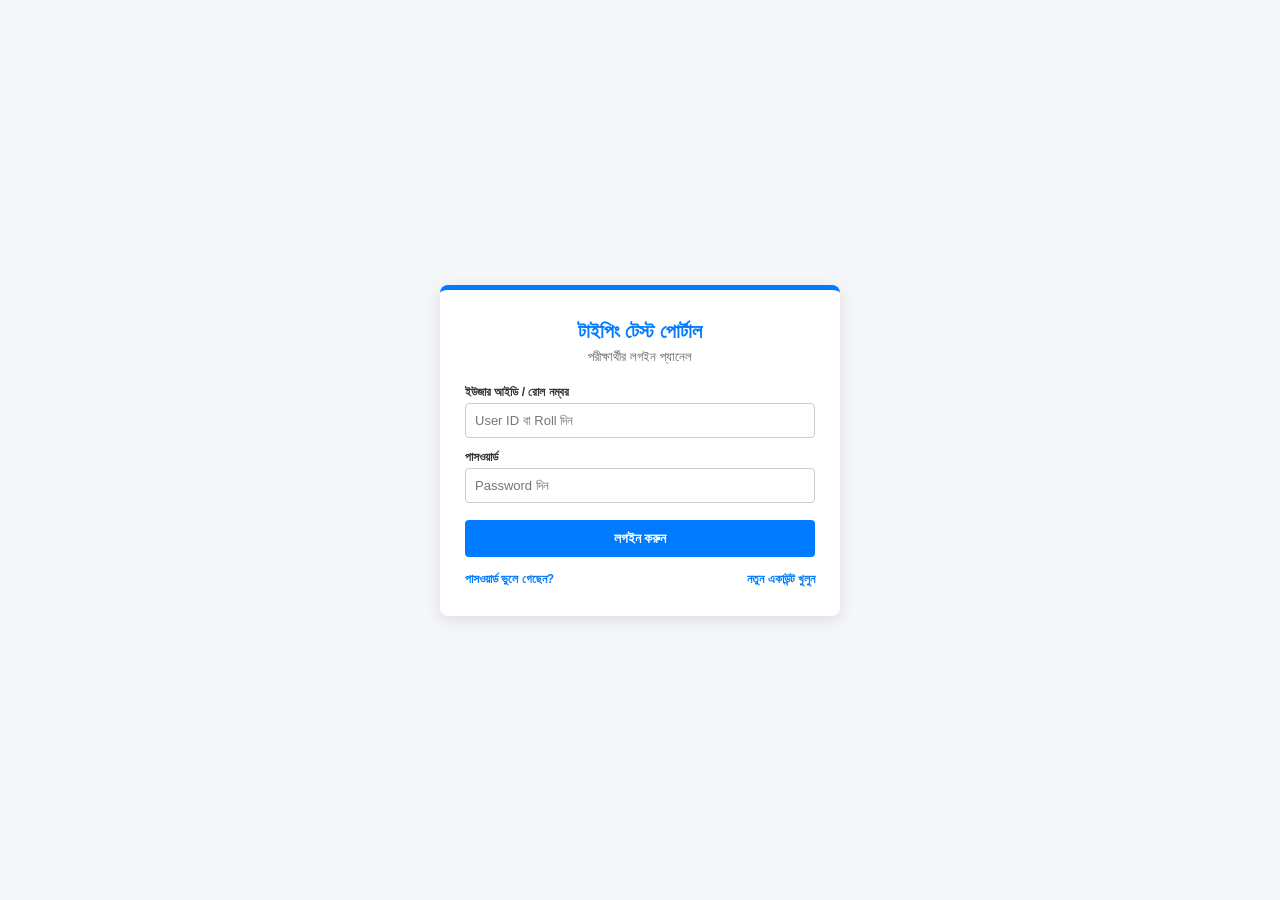
==== commit ad7b4fba: "Update admin.html" ====
--- a/admin.html
+++ b/admin.html
@@ -1,166 +1,239 @@
 <!DOCTYPE html>
-
 <html lang="bn">
-
 <head>
-
     <meta charset="UTF-8">
-
     <meta name="viewport" content="width=device-width, initial-scale=1.0">
-
-    <title>অ্যাডমিন প্যানেল Pro</title>
-
+    <title>অ্যাডমিন কন্ট্রোল প্যানেল - টাইপিং পোর্টাল</title>
     <link rel="stylesheet" href="css/main.css">
-
     <link rel="stylesheet" href="css/admin.css">
-
+    <link rel="stylesheet" href="https://cdnjs.cloudflare.com/ajax/libs/font-awesome/6.4.0/css/all.min.css">
 </head>
-
-<body>
-
-
-
-<div class="admin-card">
-
-    <h2>⚙️ অ্যাডমিন প্যানেল: কন্ট্রোল ও পেমেন্ট সেন্টার</h2>
-
-</div>
-
-
-
-<!-- 📦 1. PACKAGE CREATION & MANAGEMENT -->
-
-<div class="admin-card">
-
-    <h3>📦 প্যাকেজ ও সুবিধাসমূহ সেটআপ করুন</h3>
-
-    <div class="form-group">
-
-        <label>প্যাকেজের নাম:</label>
-
-        <input type="text" id="pkgTitle" placeholder="উদাহরণ: ১ মাসের প্রিমিয়াম প্যাকেজ">
-
+<body onload="checkAuthGuard(); initAdminPanel();">
+
+    <!-- Top Bar -->
+    <div class="admin-nav-bar">
+        <div class="admin-logo">
+            <i class="fa-solid fa-user-shield"></i> অ্যাডমিন কন্ট্রোল ড্যাশবোর্ড
+        </div>
+        <div class="admin-user-info">
+            <span>👋 সিস্টেম অ্যাডমিন</span>
+            <button onclick="logoutUser()" class="btn-logout-top"><i class="fa-solid fa-right-from-bracket"></i> লগআউট</button>
+        </div>
     </div>
 
-    <div class="form-group" style="display: flex; gap: 10px;">
-
-        <div style="flex:1;">
-
-            <label>মূল্য (৳):</label>
-
-            <input type="number" id="pkgPrice" placeholder="500">
-
-        </div>
-
-        <div style="flex:1;">
-
-            <label>মেয়াদ (দিন):</label>
-
-            <input type="number" id="pkgDays" placeholder="30">
-
-        </div>
-
+    <!-- Main Container -->
+    <div class="admin-dashboard-layout">
+        
+        <!-- Left Sidebar / Feature List -->
+        <aside class="admin-sidebar">
+            <ul class="admin-menu-list">
+                <li class="active" onclick="switchAdminTab('pkgSection', this)">
+                    <i class="fa-solid fa-box-open"></i> ১. প্যাকেজ ও সুবিধাসমূহ সেটআপ
+                </li>
+                <li onclick="switchAdminTab('paymentSection', this)">
+                    <i class="fa-solid fa-file-invoice-dollar"></i> ২. পেমেন্ট রিকোয়েস্ট ম্যানেজমেন্ট
+                </li>
+                <li onclick="switchAdminTab('examSection', this)">
+                    <i class="fa-solid fa-pen-to-square"></i> ৩. লাইভ পরীক্ষা ও প্যাসেজ সেটআপ
+                </li>
+                <li onclick="switchAdminTab('noticeSection', this)">
+                    <i class="fa-solid fa-bullhorn"></i> ৪. অফিশিয়াল নোটিশ বোর্ড ম্যানেজমেন্ট
+                </li>
+                <li onclick="switchAdminTab('usersSection', this)">
+                    <i class="fa-solid fa-users"></i> ৫. নিবন্ধিত পরীক্ষার্থী তালিকা
+                </li>
+                <li onclick="switchAdminTab('resultsSection', this)">
+                    <i class="fa-solid fa-chart-line"></i> ৬. পরীক্ষার ফলাফল রিপোর্ট
+                </li>
+            </ul>
+        </aside>
+
+        <!-- Right Content Panels -->
+        <main class="admin-content-area">
+
+            <!-- 1. Packages Management -->
+            <section id="pkgSection" class="admin-tab-content active">
+                <div class="admin-card">
+                    <h2><i class="fa-solid fa-box-open"></i> প্যাকেজ ও সুবিধাসমূহ সেটআপ করুন</h2>
+                    <hr class="section-divider">
+                    <form onsubmit="event.preventDefault(); addPackageAdmin();">
+                        <div class="form-grid">
+                            <div class="form-group">
+                                <label>প্যাকেজের নাম</label>
+                                <input type="text" id="pkgTitle" placeholder="যেমন: ১ মাসের প্রিমিয়াম এক্সেস" required>
+                            </div>
+                            <div class="form-group">
+                                <label>মূল্য (টাকা)</label>
+                                <input type="number" id="pkgPrice" placeholder="যেমন: ১৫০" required>
+                            </div>
+                            <div class="form-group">
+                                <label>মেয়াদ (দিন)</label>
+                                <input type="number" id="pkgDays" placeholder="যেমন: ৩০" required>
+                            </div>
+                        </div>
+                        <div class="form-group">
+                            <label>সুবিধাসমূহ (কমা দিয়ে লিখুন)</label>
+                            <input type="text" id="pkgFeatures" placeholder="যেমন: সকল প্র্যাকটিস সেট, লাইভ এক্সাম, ইনস্ট্যান্ট রেজাল্ট">
+                        </div>
+                        <button type="submit" class="btn btn-success"><i class="fa-solid fa-plus"></i> নতুন প্যাকেজ যুক্ত করুন</button>
+                    </form>
+
+                    <h3 style="margin-top:25px;">বর্তমান সক্রিয় প্যাকেজসমূহ</h3>
+                    <div id="activePackagesList"></div>
+                </div>
+            </section>
+
+            <!-- 2. Payment Requests -->
+            <section id="paymentSection" class="admin-tab-content">
+                <div class="admin-card">
+                    <h2><i class="fa-solid fa-file-invoice-dollar"></i> পেমেন্ট রিকোয়েস্ট ম্যানেজমেন্ট</h2>
+                    <hr class="section-divider">
+                    
+                    <div class="filter-box">
+                        <input type="date" id="filterDate" onchange="filterRequests()">
+                        <input type="text" id="searchQuery" placeholder="ইউজারনেম / ট্রানজেকশন আইডি / মোবাইল" onkeyup="filterRequests()">
+                        <button class="btn btn-primary" onclick="resetFilter()">ফিল্টার রিসেট</button>
+                    </div>
+
+                    <table>
+                        <thead>
+                            <tr>
+                                <th>তারিখ</th>
+                                <th>পরীক্ষার্থীর তথ্য</th>
+                                <th>প্যাকেজ ও মূল্য</th>
+                                <th>TrxID</th>
+                                <th>স্ট্যাটাস</th>
+                                <th>অ্যাকশন</th>
+                            </tr>
+                        </thead>
+                        <tbody id="adminPkgReqList"></tbody>
+                    </table>
+                </div>
+            </section>
+
+            <!-- 3. Live Exam Setup -->
+            <section id="examSection" class="admin-tab-content">
+                <div class="admin-card">
+                    <h2><i class="fa-solid fa-pen-to-square"></i> লাইভ পরীক্ষা ও প্যাসেজ সেটআপ</h2>
+                    <hr class="section-divider">
+                    <form onsubmit="event.preventDefault(); saveLiveExamSetup();">
+                        <div class="form-grid">
+                            <div class="form-group">
+                                <label>পরীক্ষার শিরোনাম / বিষয়</label>
+                                <input type="text" id="examSetupTitle" placeholder="যেমন: কম্পিউটার অপারেটর নিয়োগ পরীক্ষা - ২০২৪" required>
+                            </div>
+                            <div class="form-group">
+                                <label>পরীক্ষার ভাষা</label>
+                                <select id="examSetupLang">
+                                    <option value="bangla">বাংলা (Bangla)</option>
+                                    <option value="english">English</option>
+                                </select>
+                            </div>
+                            <div class="form-group">
+                                <label>পরীক্ষার সময় (মিনিট)</label>
+                                <input type="number" id="examSetupDuration" value="5" required>
+                            </div>
+                        </div>
+
+                        <div class="form-group">
+                            <label>পরীক্ষার অনুচ্ছেদ / প্যাসেজ (Passage Text)</label>
+                            <textarea id="examSetupPassage" rows="6" placeholder="এখানে পরীক্ষার অনুচ্ছেদটি লিখুন..." required></textarea>
+                        </div>
+
+                        <div class="form-grid">
+                            <div class="form-group">
+                                <label>পাস করার জন্য ন্যূনতম গতি (WPM)</label>
+                                <input type="number" id="examPassWpm" value="20" required>
+                            </div>
+                            <div class="form-group">
+                                <label>পাস করার জন্য ন্যূনতম একুরেসি (%)</label>
+                                <input type="number" id="examPassAccuracy" value="80" required>
+                            </div>
+                            <div class="form-group">
+                                <label>পরীক্ষার স্ট্যাটাস</label>
+                                <select id="examStatus">
+                                    <option value="active">লাইভ (Active)</option>
+                                    <option value="inactive">বন্ধ (Inactive)</option>
+                                </select>
+                            </div>
+                        </div>
+
+                        <button type="submit" class="btn btn-success"><i class="fa-solid fa-paper-plane"></i> পরীক্ষা সেভ ও চালু করুন</button>
+                    </form>
+                </div>
+            </section>
+
+            <!-- 4. Notice Board Setup -->
+            <section id="noticeSection" class="admin-tab-content">
+                <div class="admin-card">
+                    <h2><i class="fa-solid fa-bullhorn"></i> অফিশিয়াল নোটিশ বোর্ড ম্যানেজমেন্ট</h2>
+                    <hr class="section-divider">
+                    <form onsubmit="event.preventDefault(); postAdminNotice();">
+                        <div class="form-group">
+                            <label>নতুন নোটিশের টেক্সট</label>
+                            <textarea id="noticeTextInput" rows="3" placeholder="পোর্টালে প্রদর্শনের জন্য জরুরি নোটিশ লিখুন..." required></textarea>
+                        </div>
+                        <button type="submit" class="btn btn-primary"><i class="fa-solid fa-bullhorn"></i> নোটিশ পোস্ট করুন</button>
+                    </form>
+
+                    <h3 style="margin-top:25px;">সাম্প্রতিক প্রকাশিত নোটিশসমূহ</h3>
+                    <div id="adminNoticeArchive"></div>
+                </div>
+            </section>
+
+            <!-- 5. User Management -->
+            <section id="usersSection" class="admin-tab-content">
+                <div class="admin-card">
+                    <h2><i class="fa-solid fa-users"></i> নিবন্ধিত পরীক্ষার্থী তালিকা</h2>
+                    <hr class="section-divider">
+                    <table>
+                        <thead>
+                            <tr>
+                                <th>#</th>
+                                <th>নাম</th>
+                                <th>ইউজার আইডি</th>
+                                <th>আবেদনকৃত পদ</th>
+                                <th>মোবাইল</th>
+                                <th>পাসওয়ার্ড</th>
+                            </tr>
+                        </thead>
+                        <tbody id="registeredUsersTable"></tbody>
+                    </table>
+                </div>
+            </section>
+
+            <!-- 6. Exam Results -->
+            <section id="resultsSection" class="admin-tab-content">
+                <div class="admin-card">
+                    <h2><i class="fa-solid fa-chart-line"></i> সকল পরীক্ষার ফলাফল</h2>
+                    <hr class="section-divider">
+                    
+                    <div style="margin-bottom:15px;">
+                        <button class="btn btn-success" onclick="toggleResultPublication(true)">✅ ফলাফল প্রকাশ করুন (Publish)</button>
+                        <button class="btn btn-danger" onclick="toggleResultPublication(false)">🔒 ফলাফল হাইড করুন (Unpublish)</button>
+                        <span id="pubStatusBadge" style="margin-left:10px; font-weight:bold;"></span>
+                    </div>
+
+                    <table>
+                        <thead>
+                            <tr>
+                                <th>তারিখ</th>
+                                <th>পরীক্ষার্থী</th>
+                                <th>পরীক্ষার নাম</th>
+                                <th>গতি (WPM)</th>
+                                <th>নির্ভুলতা</th>
+                                <th>ফলাফল</th>
+                            </tr>
+                        </thead>
+                        <tbody id="allCandidateResultsTable"></tbody>
+                    </table>
+                </div>
+            </section>
+
+        </main>
     </div>
 
-    <div class="form-group">
-
-        <label>সুবিধাসমূহ (কমা দিয়ে লিখুন):</label>
-
-        <textarea id="pkgFeatures" placeholder="উদাহরণ: সকল এক্সাম এক্সেস, লাইভ চ্যাট সাপোর্ট, রেজাল্ট এনালাইসিস"></textarea>
-
-    </div>
-
-    <button class="btn btn-success" onclick="addPackageAdmin()">+ নতুন প্যাকেজ যুক্ত করুন</button>
-
-
-
-    <h4 style="margin-top: 20px;">বর্তমান চালু থাকা প্যাকেজসমূহ:</h4>
-
-    <div id="activePackagesList"></div>
-
-</div>
-
-
-
-<!-- 💳 2. PAYMENT REQUEST & DATE FILTERING -->
-
-<div class="admin-card">
-
-    <h3>💳 পেমেন্ট রিকোয়েস্ট ম্যানেজমেন্ট</h3>
-
-    
-
-    <!-- ফিল্টারিং অপশন -->
-
-    <div class="filter-box">
-
-        <div>
-
-            <label>📅 তারিখ অনুযায়ী দেখুন:</label>
-
-            <input type="date" id="filterDate" onchange="filterRequests()">
-
-        </div>
-
-        <div>
-
-            <label>🔍 মোবাইল/TrxID খুঁজুন:</label>
-
-            <input type="text" id="searchQuery" oninput="filterRequests()" placeholder="নাম, নম্বর বা ট্রানজেকশন আইডি...">
-
-        </div>
-
-        <button class="btn" style="margin-top: 18px;" onclick="resetFilter()">সকল পেমেন্ট দেখুন</button>
-
-    </div>
-
-
-
-    <table>
-
-        <thead>
-
-            <tr>
-
-                <th>তারিখ</th>
-
-                <th>প্রার্থীর নাম ও মোবাইল</th>
-
-                <th>প্যাকেজ, মূল্য ও মেয়াদ</th>
-
-                <th>TrxID</th>
-
-                <th>স্ট্যাটাস</th>
-
-                <th>অ্যাকশন</th>
-
-            </tr>
-
-        </thead>
-
-        <tbody id="adminPkgReqList"></tbody>
-
-    </table>
-
-</div>
-
-
-
-<script src="js/admin.js"></script>
-
-<script>
-
-    window.onload = function() {
-
-        renderPackagesAdmin();
-
-        filterRequests();
-
-    };
-
-</script>
-
+    <script src="js/auth.js"></script>
+    <script src="js/admin.js"></script>
 </body>
-
-</html> 
-
+</html>
--- a/css/main.css
+++ b/css/main.css
@@ -1,71 +1,104 @@
-/* Layout & A4 Setup */
-body { background: #f1f5f9; font-family: 'Segoe UI', Tahoma, Arial, sans-serif; margin: 0; }
-.portal-header { background: #0f172a; color: white; padding: 15px 30px; display: flex; justify-content: space-between; align-items: center; }
-.portal-logo { font-size: 20px; font-weight: bold; color: #38bdf8; }
-.candidate-badge { background: #1e293b; padding: 8px 15px; border-radius: 20px; font-size: 14px; }
-.btn-sm-logout { background: #ef4444; color: white; border: none; padding: 4px 10px; border-radius: 4px; margin-left: 10px; cursor: pointer; }
+/* Global & Common Styles */
 
-.portal-container { max-width: 1000px; margin: 20px auto; padding: 10px; }
-.view-card { background: white; padding: 25px; border-radius: 12px; box-shadow: 0 4px 15px rgba(0,0,0,0.05); }
+* { box-sizing: border-box; margin: 0; padding: 0; font-family: 'Segoe UI', Arial, sans-serif; }
 
-/* Exam Cards Grid */
-.exam-grid-container { display: grid; grid-template-columns: repeat(auto-fill, minmax(280px, 1fr)); gap: 15px; margin-top: 15px; }
-.exam-card-item { border: 1px solid #cbd5e1; padding: 15px; border-radius: 8px; background: #f8fafc; }
+body { background-color: #f4f6f9; color: #333; }
 
-/* User Info Strip */
-.exam-user-strip { display: flex; justify-content: space-between; background: #e0f2fe; padding: 12px; border-radius: 8px; margin-bottom: 20px; color: #0369a1; font-size: 15px; }
-.timer-box { font-weight: bold; color: #dc2626; font-size: 18px; }
 
-/* A4 Paper Styling */
-.a4-paper {
-    width: 100%;
-    max-width: 800px;
-    min-height: 500px;
-    margin: 0 auto;
-    background: #ffffff;
-    border: 1px solid #cbd5e1;
-    box-shadow: 0 0 10px rgba(0,0,0,0.1);
-    padding: 40px;
-    box-sizing: border-box;
-    transition: background 0.5s ease;
-}
 
-/* Warning Color in Last Minute */
-.a4-paper.warning-color {
-    background: #fff0f0 !important;
-    border-color: #fca5a5;
-}
+/* Authentication / Login Styles */
 
-.a4-title { text-align: center; font-size: 20px; margin-bottom: 20px; text-decoration: underline; }
+.login-body { height: 100vh; display: flex; justify-content: center; align-items: center; }
 
-/* Justified Passage Text */
-.a4-passage-box {
-    font-size: 18px;
-    line-height: 1.8;
-    color: #1e293b;
-    text-align: justify;
-    text-justify: inter-word;
-    background: #f8fafc;
-    padding: 20px;
-    border: 1px dashed #cbd5e1;
-    border-radius: 6px;
-    margin-bottom: 20px;
-    user-select: none;
-}
+.login-card { background: #ffffff; padding: 30px 25px; width: 100%; max-width: 400px; border-radius: 8px; box-shadow: 0 4px 15px rgba(0,0,0,0.1); border-top: 5px solid #007bff; text-align: center; }
 
-.a4-input-box {
-    width: 100%;
-    height: 180px;
-    font-size: 18px;
-    line-height: 1.8;
-    padding: 15px;
-    border: 1px solid #94a3b8;
-    border-radius: 6px;
-    box-sizing: border-box;
-    resize: none;
-    outline: none;
-}
+.login-card h2 { font-size: 20px; color: #007bff; margin-bottom: 6px; }
 
-/* Modal Overlay */
-.modal-overlay { display: none; position: fixed; top: 0; left: 0; width: 100%; height: 100%; background: rgba(0,0,0,0.5); justify-content: center; align-items: center; z-index: 100; }
-.modal-card { background: white; padding: 25px; border-radius: 10px; width: 90%; max-width: 400px; }
+.login-card p { font-size: 13px; color: #666; margin-bottom: 20px; }
+
+.form-group { text-align: left; margin-bottom: 12px; }
+
+.form-group label { display: block; font-size: 12px; font-weight: bold; margin-bottom: 4px; color: #333; }
+
+.form-group input, .form-group select { width: 100%; padding: 9px; font-size: 13px; border: 1px solid #ccc; border-radius: 4px; outline: none; }
+
+.btn-action { width: 100%; background: #007bff; color: white; border: none; padding: 10px; font-size: 14px; font-weight: bold; border-radius: 4px; cursor: pointer; margin-top: 5px; }
+
+.btn-action:hover { background: #0056b3; }
+
+.extra-links { display: flex; justify-content: space-between; margin-top: 15px; font-size: 12px; }
+
+.extra-links a { color: #007bff; text-decoration: none; font-weight: bold; cursor: pointer; }
+
+.msg-box { font-size: 12px; margin-top: 10px; display: none; padding: 8px; border-radius: 4px; text-align: left; }
+
+.error-msg { color: #dc3545; background: #ffe6e6; border: 1px solid #f5c6cb; }
+
+
+
+/* Modal Styles */
+
+.modal-overlay { position: fixed; top: 0; left: 0; width: 100%; height: 100%; background: rgba(0, 0, 0, 0.5); display: none; justify-content: center; align-items: center; z-index: 1000; }
+
+.modal-box { background: white; padding: 22px; border-radius: 8px; width: 92%; max-width: 440px; box-shadow: 0 5px 15px rgba(0,0,0,0.3); position: relative; max-height: 90vh; overflow-y: auto; }
+
+.close-btn { position: absolute; top: 10px; right: 15px; font-size: 22px; cursor: pointer; color: #888; }
+
+.btn-group { display: flex; gap: 10px; margin-top: 8px; }
+
+
+
+/* Navigation Drawer & Top Bar */
+
+.top-corner-bar { position: fixed; top: 15px; left: 15px; z-index: 1000; }
+
+.hamburger-btn { font-size: 20px; cursor: pointer; background: #fff; border: 1px solid #ccc; padding: 6px 12px; border-radius: 5px; box-shadow: 0 2px 5px rgba(0,0,0,0.1); }
+
+.side-drawer { position: fixed; top: 0; left: -270px; width: 260px; height: 100%; background-color: #ffffff; box-shadow: 3px 0 15px rgba(0,0,0,0.2); transition: left 0.3s ease; z-index: 9999; display: flex; flex-direction: column; }
+
+.side-drawer.active { left: 0; }
+
+.drawer-header { background-color: #007bff; color: white; padding: 16px; font-size: 15px; font-weight: bold; display: flex; justify-content: space-between; align-items: center; }
+
+.drawer-menu { list-style: none; padding: 10px 0; }
+
+.drawer-menu li { border-bottom: 1px solid #f0f0f0; }
+
+.drawer-menu a { display: flex; align-items: center; gap: 10px; padding: 12px 20px; color: #333; text-decoration: none; font-size: 14px; }
+
+.drawer-backdrop { position: fixed; top: 0; left: 0; width: 100%; height: 100%; background: rgba(0,0,0,0.4); display: none; z-index: 9998; }
+
+.drawer-backdrop.active { display: block; }
+
+
+
+/* Main Container & Typing Engine Layout */
+
+.portal-container { display: flex; flex-direction: column; align-items: center; padding: 10px; }
+
+.a4-page { background: #ffffff; width: 100%; max-width: 850px; min-height: 500px; padding: 25px; box-shadow: 0 4px 10px rgba(0,0,0,0.08); border: 1px solid #d3d3d3; border-radius: 8px; display: flex; flex-direction: column; gap: 15px; margin-top: 10px; }
+
+.prac-controls { display: flex; flex-wrap: wrap; gap: 10px; justify-content: space-between; background: #f8fafc; padding: 12px; border: 1px solid #e2e8f0; border-radius: 6px; font-size: 13px; }
+
+.prac-text-display { background: #fafafa; border: 2px solid #cbd5e1; padding: 15px; border-radius: 6px; height: 160px; overflow-y: auto; white-space: pre-wrap; line-height: 1.6; font-size: 15px; text-align: justify; }
+
+textarea.prac-typing-input { width: 100%; height: 150px; padding: 12px; border: 2px solid #3b82f6; border-radius: 6px; resize: none; outline: none; line-height: 1.6; font-size: 15px; background: #fff; }
+
+.prac-stats { display: flex; justify-content: space-around; background: #1e293b; color: white; padding: 12px; border-radius: 6px; font-size: 14px; font-weight: bold; }
+
+
+
+.highlight-correct { color: #16a34a; font-weight: bold; }
+
+.highlight-incorrect { color: #dc2626; background-color: #fee2e2; font-weight: bold; }
+
+.tab-content { width: 100%; max-width: 850px; }
+
+
+
+table { width: 100%; border-collapse: collapse; margin-top: 15px; }
+
+table, th, td { border: 1px solid #e2e8f0; padding: 10px; text-align: left; font-size: 14px; }
+
+th { background: #007bff; color: white; } 
+
--- a/css/admin.css
+++ b/css/admin.css
@@ -1,39 +1,23 @@
-/* Dashboard Layout */
-body { background-color: #f1f5f9; font-family: 'Segoe UI', Tahoma, Geneva, Verdana, sans-serif; margin: 0; }
+/* Admin Panel Specific Styles */
 
-.admin-nav-bar { background: #1e293b; color: white; padding: 15px 25px; display: flex; justify-content: space-between; align-items: center; box-shadow: 0 2px 10px rgba(0,0,0,0.1); }
-.admin-logo { font-size: 18px; font-weight: bold; color: #38bdf8; display: flex; align-items: center; gap: 10px; }
-.btn-logout-top { background: #ef4444; color: white; border: none; padding: 7px 15px; border-radius: 5px; cursor: pointer; font-weight: bold; }
+.admin-card { background: white; padding: 25px; border-radius: 8px; max-width: 950px; margin: 20px auto; box-shadow: 0 4px 12px rgba(0,0,0,0.08); }
 
-.admin-dashboard-layout { display: flex; min-height: calc(100vh - 60px); }
+.admin-card h2, .admin-card h3 { color: #007bff; margin-bottom: 15px; }
 
-/* Sidebar Menu List */
-.admin-sidebar { width: 280px; background: #ffffff; border-right: 1px solid #e2e8f0; padding: 15px 0; }
-.admin-menu-list { list-style: none; padding: 0; margin: 0; }
-.admin-menu-list li { padding: 14px 20px; font-size: 14px; font-weight: 600; color: #475569; border-bottom: 1px solid #f1f5f9; cursor: pointer; display: flex; align-items: center; gap: 12px; transition: all 0.2s; }
-.admin-menu-list li:hover, .admin-menu-list li.active { background: #e0f2fe; color: #0284c7; border-left: 4px solid #0284c7; }
+.admin-card .form-group { margin-bottom: 15px; }
 
-/* Content Area */
-.admin-content-area { flex: 1; padding: 25px; }
-.admin-tab-content { display: none; }
-.admin-tab-content.active { display: block; }
+.admin-card label { display: block; font-weight: bold; font-size: 13px; margin-bottom: 5px; }
 
-.admin-card { background: white; padding: 25px; border-radius: 10px; box-shadow: 0 4px 6px -1px rgba(0,0,0,0.05); border: 1px solid #e2e8f0; }
-.admin-card h2 { color: #0f172a; font-size: 20px; margin-bottom: 10px; display: flex; align-items: center; gap: 10px; }
-.section-divider { border: 0; height: 1px; background: #e2e8f0; margin-bottom: 20px; }
+.admin-card input, .admin-card select, .admin-card textarea { width: 100%; padding: 10px; border: 1px solid #ccc; border-radius: 4px; font-size: 14px; }
 
-.form-grid { display: grid; grid-template-columns: repeat(auto-fit, minmax(200px, 1fr)); gap: 15px; }
-.form-group { margin-bottom: 15px; }
-.form-group label { display: block; font-weight: bold; font-size: 13px; color: #334155; margin-bottom: 6px; }
-.form-group input, .form-group select, .form-group textarea { width: 100%; padding: 10px; border: 1px solid #cbd5e1; border-radius: 6px; font-size: 14px; outline: none; }
+.btn { background: #007bff; color: white; border: none; padding: 10px 18px; border-radius: 4px; cursor: pointer; font-weight: bold; font-size: 14px; margin-right: 5px; margin-top: 5px; }
 
-.btn { border: none; padding: 10px 18px; border-radius: 6px; cursor: pointer; font-weight: bold; font-size: 14px; transition: 0.2s; }
-.btn-primary { background: #2563eb; color: white; }
-.btn-success { background: #16a34a; color: white; }
-.btn-danger { background: #dc2626; color: white; }
+.btn-danger { background: #dc3545; }
 
-.pkg-item { background: #f8fafc; border: 1px solid #e2e8f0; padding: 12px; border-radius: 8px; margin-top: 10px; display: flex; justify-content: space-between; align-items: center; }
+.btn-success { background: #28a745; }
 
-table { width: 100%; border-collapse: collapse; margin-top: 15px; }
-table, th, td { border: 1px solid #e2e8f0; padding: 12px; text-align: left; font-size: 13px; }
-th { background: #f1f5f9; color: #334155; font-weight: bold; }
+.filter-box { display: flex; gap: 10px; background: #e9ecef; padding: 12px; border-radius: 6px; margin-bottom: 15px; align-items: center; flex-wrap: wrap; }
+
+.filter-box input { width: auto; flex: 1; }
+
+.pkg-item { background: #f8f9fa; border: 1px solid #ddd; padding: 10px; border-radius: 5px; margin-top: 8px; display: flex; justify-content: space-between; align-items: center; }
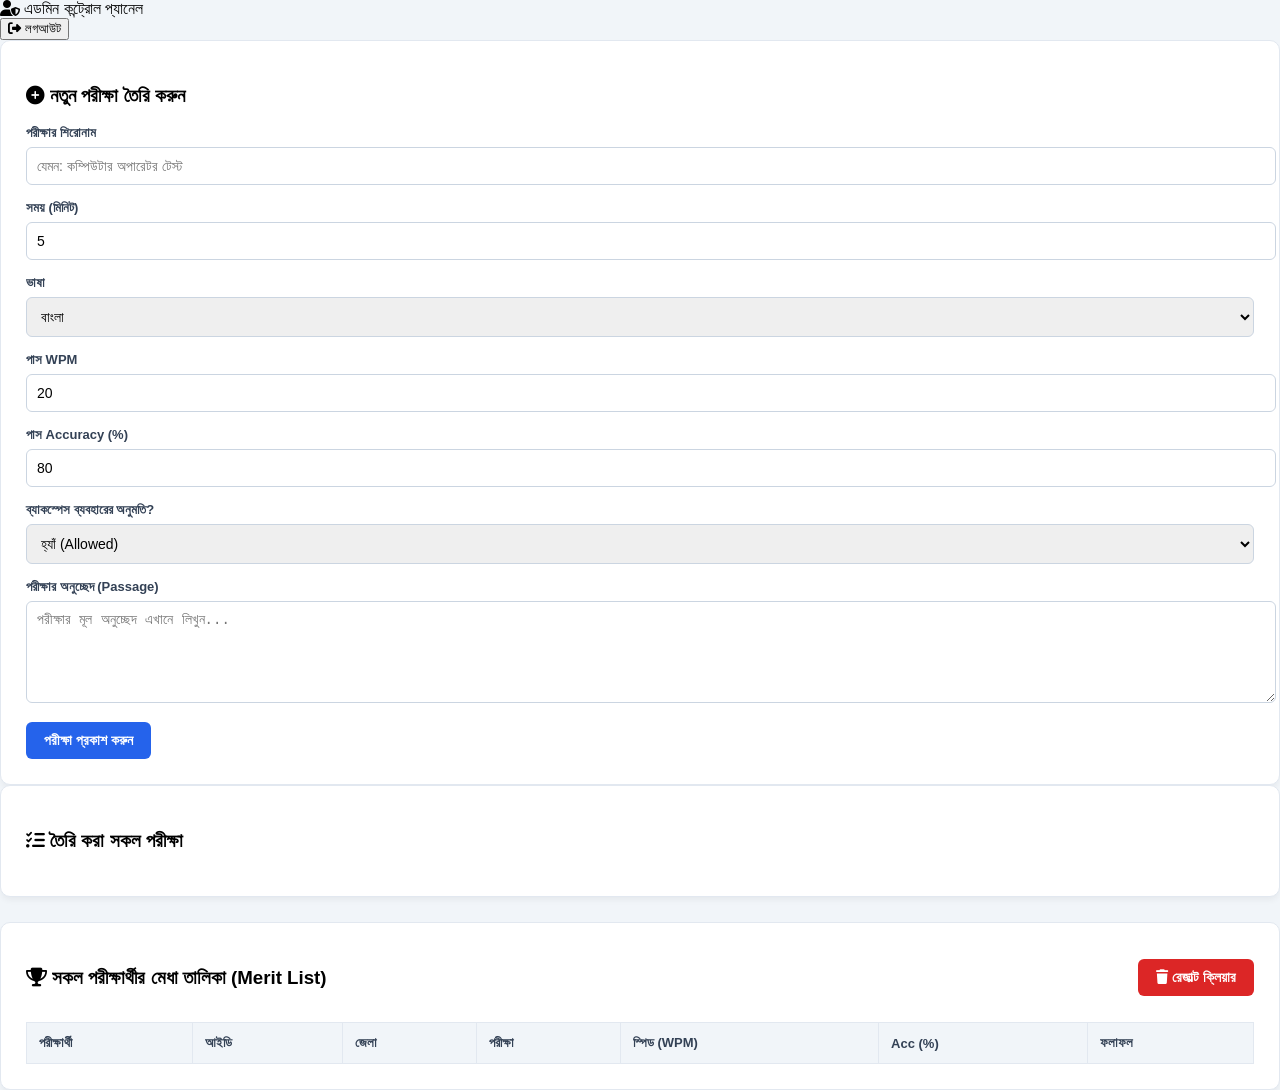
==== commit 6db80b3b: "Update admin.html" ====
--- a/admin.html
+++ b/admin.html
@@ -3,234 +3,96 @@
 <head>
     <meta charset="UTF-8">
     <meta name="viewport" content="width=device-width, initial-scale=1.0">
-    <title>অ্যাডমিন কন্ট্রোল প্যানেল - টাইপিং পোর্টাল</title>
+    <title>এডমিন ড্যাশবোর্ড - টাইপিং পোর্টাল</title>
+    <link rel="stylesheet" href="https://cdnjs.cloudflare.com/ajax/libs/font-awesome/6.4.0/css/all.min.css">
     <link rel="stylesheet" href="css/main.css">
     <link rel="stylesheet" href="css/admin.css">
-    <link rel="stylesheet" href="https://cdnjs.cloudflare.com/ajax/libs/font-awesome/6.4.0/css/all.min.css">
 </head>
-<body onload="checkAuthGuard(); initAdminPanel();">
+<body onload="initAdminDashboard()">
 
-    <!-- Top Bar -->
-    <div class="admin-nav-bar">
-        <div class="admin-logo">
-            <i class="fa-solid fa-user-shield"></i> অ্যাডমিন কন্ট্রোল ড্যাশবোর্ড
-        </div>
-        <div class="admin-user-info">
-            <span>👋 সিস্টেম অ্যাডমিন</span>
-            <button onclick="logoutUser()" class="btn-logout-top"><i class="fa-solid fa-right-from-bracket"></i> লগআউট</button>
-        </div>
-    </div>
+    <nav class="navbar">
+        <div class="nav-brand"><i class="fa-solid fa-user-shield"></i> এডমিন কন্ট্রোল প্যানেল</div>
+        <button onclick="logoutUser()" class="btn-logout"><i class="fa-solid fa-right-from-bracket"></i> লগআউট</button>
+    </nav>
 
-    <!-- Main Container -->
-    <div class="admin-dashboard-layout">
-        
-        <!-- Left Sidebar / Feature List -->
-        <aside class="admin-sidebar">
-            <ul class="admin-menu-list">
-                <li class="active" onclick="switchAdminTab('pkgSection', this)">
-                    <i class="fa-solid fa-box-open"></i> ১. প্যাকেজ ও সুবিধাসমূহ সেটআপ
-                </li>
-                <li onclick="switchAdminTab('paymentSection', this)">
-                    <i class="fa-solid fa-file-invoice-dollar"></i> ২. পেমেন্ট রিকোয়েস্ট ম্যানেজমেন্ট
-                </li>
-                <li onclick="switchAdminTab('examSection', this)">
-                    <i class="fa-solid fa-pen-to-square"></i> ৩. লাইভ পরীক্ষা ও প্যাসেজ সেটআপ
-                </li>
-                <li onclick="switchAdminTab('noticeSection', this)">
-                    <i class="fa-solid fa-bullhorn"></i> ৪. অফিশিয়াল নোটিশ বোর্ড ম্যানেজমেন্ট
-                </li>
-                <li onclick="switchAdminTab('usersSection', this)">
-                    <i class="fa-solid fa-users"></i> ৫. নিবন্ধিত পরীক্ষার্থী তালিকা
-                </li>
-                <li onclick="switchAdminTab('resultsSection', this)">
-                    <i class="fa-solid fa-chart-line"></i> ৬. পরীক্ষার ফলাফল রিপোর্ট
-                </li>
-            </ul>
-        </aside>
-
-        <!-- Right Content Panels -->
-        <main class="admin-content-area">
-
-            <!-- 1. Packages Management -->
-            <section id="pkgSection" class="admin-tab-content active">
-                <div class="admin-card">
-                    <h2><i class="fa-solid fa-box-open"></i> প্যাকেজ ও সুবিধাসমূহ সেটআপ করুন</h2>
-                    <hr class="section-divider">
-                    <form onsubmit="event.preventDefault(); addPackageAdmin();">
-                        <div class="form-grid">
-                            <div class="form-group">
-                                <label>প্যাকেজের নাম</label>
-                                <input type="text" id="pkgTitle" placeholder="যেমন: ১ মাসের প্রিমিয়াম এক্সেস" required>
-                            </div>
-                            <div class="form-group">
-                                <label>মূল্য (টাকা)</label>
-                                <input type="number" id="pkgPrice" placeholder="যেমন: ১৫০" required>
-                            </div>
-                            <div class="form-group">
-                                <label>মেয়াদ (দিন)</label>
-                                <input type="number" id="pkgDays" placeholder="যেমন: ৩০" required>
-                            </div>
+    <div class="container main-content">
+        <div class="admin-grid">
+            <!-- Create Exam Card -->
+            <div class="admin-card">
+                <h3><i class="fa-solid fa-plus-circle"></i> নতুন পরীক্ষা তৈরি করুন</h3>
+                <form onsubmit="handleCreateExam(event)" style="margin-top:15px;">
+                    <div class="form-group">
+                        <label>পরীক্ষার শিরোনাম</label>
+                        <input type="text" id="examTitle" placeholder="যেমন: কম্পিউটার অপারেটর টেস্ট" required>
+                    </div>
+                    <div class="form-row">
+                        <div class="form-group">
+                            <label>সময় (মিনিট)</label>
+                            <input type="number" id="examDuration" value="5" min="1" required>
                         </div>
                         <div class="form-group">
-                            <label>সুবিধাসমূহ (কমা দিয়ে লিখুন)</label>
-                            <input type="text" id="pkgFeatures" placeholder="যেমন: সকল প্র্যাকটিস সেট, লাইভ এক্সাম, ইনস্ট্যান্ট রেজাল্ট">
+                            <label>ভাষা</label>
+                            <select id="examLang">
+                                <option value="Bangla">বাংলা</option>
+                                <option value="English">ইংরেজি</option>
+                            </select>
                         </div>
-                        <button type="submit" class="btn btn-success"><i class="fa-solid fa-plus"></i> নতুন প্যাকেজ যুক্ত করুন</button>
-                    </form>
+                    </div>
+                    <div class="form-row">
+                        <div class="form-group">
+                            <label>পাস WPM</label>
+                            <input type="number" id="passWpm" value="20" required>
+                        </div>
+                        <div class="form-group">
+                            <label>পাস Accuracy (%)</label>
+                            <input type="number" id="passAccuracy" value="80" required>
+                        </div>
+                    </div>
+                    <div class="form-group">
+                        <label>ব্যাকস্পেস ব্যবহারের অনুমতি?</label>
+                        <select id="allowBackspace">
+                            <option value="yes">হ্যাঁ (Allowed)</option>
+                            <option value="no">না (Restricted)</option>
+                        </select>
+                    </div>
+                    <div class="form-group">
+                        <label>পরীক্ষার অনুচ্ছেদ (Passage)</label>
+                        <textarea id="examPassage" rows="5" placeholder="পরীক্ষার মূল অনুচ্ছেদ এখানে লিখুন..." required></textarea>
+                    </div>
+                    <button type="submit" class="btn btn-primary full-width">পরীক্ষা প্রকাশ করুন</button>
+                </form>
+            </div>
 
-                    <h3 style="margin-top:25px;">বর্তমান সক্রিয় প্যাকেজসমূহ</h3>
-                    <div id="activePackagesList"></div>
-                </div>
-            </section>
+            <!-- Active Exams Card -->
+            <div class="admin-card">
+                <h3><i class="fa-solid fa-list-check"></i> তৈরি করা সকল পরীক্ষা</h3>
+                <div id="adminExamListDisplay" style="margin-top:15px;"></div>
+            </div>
+        </div>
 
-            <!-- 2. Payment Requests -->
-            <section id="paymentSection" class="admin-tab-content">
-                <div class="admin-card">
-                    <h2><i class="fa-solid fa-file-invoice-dollar"></i> পেমেন্ট রিকোয়েস্ট ম্যানেজমেন্ট</h2>
-                    <hr class="section-divider">
-                    
-                    <div class="filter-box">
-                        <input type="date" id="filterDate" onchange="filterRequests()">
-                        <input type="text" id="searchQuery" placeholder="ইউজারনেম / ট্রানজেকশন আইডি / মোবাইল" onkeyup="filterRequests()">
-                        <button class="btn btn-primary" onclick="resetFilter()">ফিল্টার রিসেট</button>
-                    </div>
-
-                    <table>
-                        <thead>
-                            <tr>
-                                <th>তারিখ</th>
-                                <th>পরীক্ষার্থীর তথ্য</th>
-                                <th>প্যাকেজ ও মূল্য</th>
-                                <th>TrxID</th>
-                                <th>স্ট্যাটাস</th>
-                                <th>অ্যাকশন</th>
-                            </tr>
-                        </thead>
-                        <tbody id="adminPkgReqList"></tbody>
-                    </table>
-                </div>
-            </section>
-
-            <!-- 3. Live Exam Setup -->
-            <section id="examSection" class="admin-tab-content">
-                <div class="admin-card">
-                    <h2><i class="fa-solid fa-pen-to-square"></i> লাইভ পরীক্ষা ও প্যাসেজ সেটআপ</h2>
-                    <hr class="section-divider">
-                    <form onsubmit="event.preventDefault(); saveLiveExamSetup();">
-                        <div class="form-grid">
-                            <div class="form-group">
-                                <label>পরীক্ষার শিরোনাম / বিষয়</label>
-                                <input type="text" id="examSetupTitle" placeholder="যেমন: কম্পিউটার অপারেটর নিয়োগ পরীক্ষা - ২০২৪" required>
-                            </div>
-                            <div class="form-group">
-                                <label>পরীক্ষার ভাষা</label>
-                                <select id="examSetupLang">
-                                    <option value="bangla">বাংলা (Bangla)</option>
-                                    <option value="english">English</option>
-                                </select>
-                            </div>
-                            <div class="form-group">
-                                <label>পরীক্ষার সময় (মিনিট)</label>
-                                <input type="number" id="examSetupDuration" value="5" required>
-                            </div>
-                        </div>
-
-                        <div class="form-group">
-                            <label>পরীক্ষার অনুচ্ছেদ / প্যাসেজ (Passage Text)</label>
-                            <textarea id="examSetupPassage" rows="6" placeholder="এখানে পরীক্ষার অনুচ্ছেদটি লিখুন..." required></textarea>
-                        </div>
-
-                        <div class="form-grid">
-                            <div class="form-group">
-                                <label>পাস করার জন্য ন্যূনতম গতি (WPM)</label>
-                                <input type="number" id="examPassWpm" value="20" required>
-                            </div>
-                            <div class="form-group">
-                                <label>পাস করার জন্য ন্যূনতম একুরেসি (%)</label>
-                                <input type="number" id="examPassAccuracy" value="80" required>
-                            </div>
-                            <div class="form-group">
-                                <label>পরীক্ষার স্ট্যাটাস</label>
-                                <select id="examStatus">
-                                    <option value="active">লাইভ (Active)</option>
-                                    <option value="inactive">বন্ধ (Inactive)</option>
-                                </select>
-                            </div>
-                        </div>
-
-                        <button type="submit" class="btn btn-success"><i class="fa-solid fa-paper-plane"></i> পরীক্ষা সেভ ও চালু করুন</button>
-                    </form>
-                </div>
-            </section>
-
-            <!-- 4. Notice Board Setup -->
-            <section id="noticeSection" class="admin-tab-content">
-                <div class="admin-card">
-                    <h2><i class="fa-solid fa-bullhorn"></i> অফিশিয়াল নোটিশ বোর্ড ম্যানেজমেন্ট</h2>
-                    <hr class="section-divider">
-                    <form onsubmit="event.preventDefault(); postAdminNotice();">
-                        <div class="form-group">
-                            <label>নতুন নোটিশের টেক্সট</label>
-                            <textarea id="noticeTextInput" rows="3" placeholder="পোর্টালে প্রদর্শনের জন্য জরুরি নোটিশ লিখুন..." required></textarea>
-                        </div>
-                        <button type="submit" class="btn btn-primary"><i class="fa-solid fa-bullhorn"></i> নোটিশ পোস্ট করুন</button>
-                    </form>
-
-                    <h3 style="margin-top:25px;">সাম্প্রতিক প্রকাশিত নোটিশসমূহ</h3>
-                    <div id="adminNoticeArchive"></div>
-                </div>
-            </section>
-
-            <!-- 5. User Management -->
-            <section id="usersSection" class="admin-tab-content">
-                <div class="admin-card">
-                    <h2><i class="fa-solid fa-users"></i> নিবন্ধিত পরীক্ষার্থী তালিকা</h2>
-                    <hr class="section-divider">
-                    <table>
-                        <thead>
-                            <tr>
-                                <th>#</th>
-                                <th>নাম</th>
-                                <th>ইউজার আইডি</th>
-                                <th>আবেদনকৃত পদ</th>
-                                <th>মোবাইল</th>
-                                <th>পাসওয়ার্ড</th>
-                            </tr>
-                        </thead>
-                        <tbody id="registeredUsersTable"></tbody>
-                    </table>
-                </div>
-            </section>
-
-            <!-- 6. Exam Results -->
-            <section id="resultsSection" class="admin-tab-content">
-                <div class="admin-card">
-                    <h2><i class="fa-solid fa-chart-line"></i> সকল পরীক্ষার ফলাফল</h2>
-                    <hr class="section-divider">
-                    
-                    <div style="margin-bottom:15px;">
-                        <button class="btn btn-success" onclick="toggleResultPublication(true)">✅ ফলাফল প্রকাশ করুন (Publish)</button>
-                        <button class="btn btn-danger" onclick="toggleResultPublication(false)">🔒 ফলাফল হাইড করুন (Unpublish)</button>
-                        <span id="pubStatusBadge" style="margin-left:10px; font-weight:bold;"></span>
-                    </div>
-
-                    <table>
-                        <thead>
-                            <tr>
-                                <th>তারিখ</th>
-                                <th>পরীক্ষার্থী</th>
-                                <th>পরীক্ষার নাম</th>
-                                <th>গতি (WPM)</th>
-                                <th>নির্ভুলতা</th>
-                                <th>ফলাফল</th>
-                            </tr>
-                        </thead>
-                        <tbody id="allCandidateResultsTable"></tbody>
-                    </table>
-                </div>
-            </section>
-
-        </main>
+        <!-- Leaderboard / Merit List -->
+        <div class="admin-card" style="margin-top:25px;">
+            <div style="display:flex; justify-content:space-between; align-items:center; margin-bottom:15px;">
+                <h3><i class="fa-solid fa-trophy"></i> সকল পরীক্ষার্থীর মেধা তালিকা (Merit List)</h3>
+                <button onclick="clearAllResults()" class="btn btn-danger btn-sm"><i class="fa-solid fa-trash"></i> রেজাল্ট ক্লিয়ার</button>
+            </div>
+            <div class="table-responsive">
+                <table class="data-table">
+                    <thead>
+                        <tr>
+                            <th>পরীক্ষার্থী</th>
+                            <th>আইডি</th>
+                            <th>জেলা</th>
+                            <th>পরীক্ষা</th>
+                            <th>স্পিড (WPM)</th>
+                            <th>Acc (%)</th>
+                            <th>ফলাফল</th>
+                        </tr>
+                    </thead>
+                    <tbody id="meritTableBody"></tbody>
+                </table>
+            </div>
+        </div>
     </div>
 
     <script src="js/auth.js"></script>
--- a/css/main.css
+++ b/css/main.css
@@ -1,104 +1,71 @@
-/* Global & Common Styles */
+/* Layout & A4 Setup */
+body { background: #f1f5f9; font-family: 'Segoe UI', Tahoma, Arial, sans-serif; margin: 0; }
+.portal-header { background: #0f172a; color: white; padding: 15px 30px; display: flex; justify-content: space-between; align-items: center; }
+.portal-logo { font-size: 20px; font-weight: bold; color: #38bdf8; }
+.candidate-badge { background: #1e293b; padding: 8px 15px; border-radius: 20px; font-size: 14px; }
+.btn-sm-logout { background: #ef4444; color: white; border: none; padding: 4px 10px; border-radius: 4px; margin-left: 10px; cursor: pointer; }
 
-* { box-sizing: border-box; margin: 0; padding: 0; font-family: 'Segoe UI', Arial, sans-serif; }
+.portal-container { max-width: 1000px; margin: 20px auto; padding: 10px; }
+.view-card { background: white; padding: 25px; border-radius: 12px; box-shadow: 0 4px 15px rgba(0,0,0,0.05); }
 
-body { background-color: #f4f6f9; color: #333; }
+/* Exam Cards Grid */
+.exam-grid-container { display: grid; grid-template-columns: repeat(auto-fill, minmax(280px, 1fr)); gap: 15px; margin-top: 15px; }
+.exam-card-item { border: 1px solid #cbd5e1; padding: 15px; border-radius: 8px; background: #f8fafc; }
 
+/* User Info Strip */
+.exam-user-strip { display: flex; justify-content: space-between; background: #e0f2fe; padding: 12px; border-radius: 8px; margin-bottom: 20px; color: #0369a1; font-size: 15px; }
+.timer-box { font-weight: bold; color: #dc2626; font-size: 18px; }
 
+/* A4 Paper Styling */
+.a4-paper {
+    width: 100%;
+    max-width: 800px;
+    min-height: 500px;
+    margin: 0 auto;
+    background: #ffffff;
+    border: 1px solid #cbd5e1;
+    box-shadow: 0 0 10px rgba(0,0,0,0.1);
+    padding: 40px;
+    box-sizing: border-box;
+    transition: background 0.5s ease;
+}
 
-/* Authentication / Login Styles */
+/* Warning Color in Last Minute */
+.a4-paper.warning-color {
+    background: #fff0f0 !important;
+    border-color: #fca5a5;
+}
 
-.login-body { height: 100vh; display: flex; justify-content: center; align-items: center; }
+.a4-title { text-align: center; font-size: 20px; margin-bottom: 20px; text-decoration: underline; }
 
-.login-card { background: #ffffff; padding: 30px 25px; width: 100%; max-width: 400px; border-radius: 8px; box-shadow: 0 4px 15px rgba(0,0,0,0.1); border-top: 5px solid #007bff; text-align: center; }
+/* Justified Passage Text */
+.a4-passage-box {
+    font-size: 18px;
+    line-height: 1.8;
+    color: #1e293b;
+    text-align: justify;
+    text-justify: inter-word;
+    background: #f8fafc;
+    padding: 20px;
+    border: 1px dashed #cbd5e1;
+    border-radius: 6px;
+    margin-bottom: 20px;
+    user-select: none;
+}
 
-.login-card h2 { font-size: 20px; color: #007bff; margin-bottom: 6px; }
+.a4-input-box {
+    width: 100%;
+    height: 180px;
+    font-size: 18px;
+    line-height: 1.8;
+    padding: 15px;
+    border: 1px solid #94a3b8;
+    border-radius: 6px;
+    box-sizing: border-box;
+    resize: none;
+    outline: none;
+}
 
-.login-card p { font-size: 13px; color: #666; margin-bottom: 20px; }
-
-.form-group { text-align: left; margin-bottom: 12px; }
-
-.form-group label { display: block; font-size: 12px; font-weight: bold; margin-bottom: 4px; color: #333; }
-
-.form-group input, .form-group select { width: 100%; padding: 9px; font-size: 13px; border: 1px solid #ccc; border-radius: 4px; outline: none; }
-
-.btn-action { width: 100%; background: #007bff; color: white; border: none; padding: 10px; font-size: 14px; font-weight: bold; border-radius: 4px; cursor: pointer; margin-top: 5px; }
-
-.btn-action:hover { background: #0056b3; }
-
-.extra-links { display: flex; justify-content: space-between; margin-top: 15px; font-size: 12px; }
-
-.extra-links a { color: #007bff; text-decoration: none; font-weight: bold; cursor: pointer; }
-
-.msg-box { font-size: 12px; margin-top: 10px; display: none; padding: 8px; border-radius: 4px; text-align: left; }
-
-.error-msg { color: #dc3545; background: #ffe6e6; border: 1px solid #f5c6cb; }
-
-
-
-/* Modal Styles */
-
-.modal-overlay { position: fixed; top: 0; left: 0; width: 100%; height: 100%; background: rgba(0, 0, 0, 0.5); display: none; justify-content: center; align-items: center; z-index: 1000; }
-
-.modal-box { background: white; padding: 22px; border-radius: 8px; width: 92%; max-width: 440px; box-shadow: 0 5px 15px rgba(0,0,0,0.3); position: relative; max-height: 90vh; overflow-y: auto; }
-
-.close-btn { position: absolute; top: 10px; right: 15px; font-size: 22px; cursor: pointer; color: #888; }
-
-.btn-group { display: flex; gap: 10px; margin-top: 8px; }
-
-
-
-/* Navigation Drawer & Top Bar */
-
-.top-corner-bar { position: fixed; top: 15px; left: 15px; z-index: 1000; }
-
-.hamburger-btn { font-size: 20px; cursor: pointer; background: #fff; border: 1px solid #ccc; padding: 6px 12px; border-radius: 5px; box-shadow: 0 2px 5px rgba(0,0,0,0.1); }
-
-.side-drawer { position: fixed; top: 0; left: -270px; width: 260px; height: 100%; background-color: #ffffff; box-shadow: 3px 0 15px rgba(0,0,0,0.2); transition: left 0.3s ease; z-index: 9999; display: flex; flex-direction: column; }
-
-.side-drawer.active { left: 0; }
-
-.drawer-header { background-color: #007bff; color: white; padding: 16px; font-size: 15px; font-weight: bold; display: flex; justify-content: space-between; align-items: center; }
-
-.drawer-menu { list-style: none; padding: 10px 0; }
-
-.drawer-menu li { border-bottom: 1px solid #f0f0f0; }
-
-.drawer-menu a { display: flex; align-items: center; gap: 10px; padding: 12px 20px; color: #333; text-decoration: none; font-size: 14px; }
-
-.drawer-backdrop { position: fixed; top: 0; left: 0; width: 100%; height: 100%; background: rgba(0,0,0,0.4); display: none; z-index: 9998; }
-
-.drawer-backdrop.active { display: block; }
-
-
-
-/* Main Container & Typing Engine Layout */
-
-.portal-container { display: flex; flex-direction: column; align-items: center; padding: 10px; }
-
-.a4-page { background: #ffffff; width: 100%; max-width: 850px; min-height: 500px; padding: 25px; box-shadow: 0 4px 10px rgba(0,0,0,0.08); border: 1px solid #d3d3d3; border-radius: 8px; display: flex; flex-direction: column; gap: 15px; margin-top: 10px; }
-
-.prac-controls { display: flex; flex-wrap: wrap; gap: 10px; justify-content: space-between; background: #f8fafc; padding: 12px; border: 1px solid #e2e8f0; border-radius: 6px; font-size: 13px; }
-
-.prac-text-display { background: #fafafa; border: 2px solid #cbd5e1; padding: 15px; border-radius: 6px; height: 160px; overflow-y: auto; white-space: pre-wrap; line-height: 1.6; font-size: 15px; text-align: justify; }
-
-textarea.prac-typing-input { width: 100%; height: 150px; padding: 12px; border: 2px solid #3b82f6; border-radius: 6px; resize: none; outline: none; line-height: 1.6; font-size: 15px; background: #fff; }
-
-.prac-stats { display: flex; justify-content: space-around; background: #1e293b; color: white; padding: 12px; border-radius: 6px; font-size: 14px; font-weight: bold; }
-
-
-
-.highlight-correct { color: #16a34a; font-weight: bold; }
-
-.highlight-incorrect { color: #dc2626; background-color: #fee2e2; font-weight: bold; }
-
-.tab-content { width: 100%; max-width: 850px; }
-
-
-
-table { width: 100%; border-collapse: collapse; margin-top: 15px; }
-
-table, th, td { border: 1px solid #e2e8f0; padding: 10px; text-align: left; font-size: 14px; }
-
-th { background: #007bff; color: white; } 
-
+/* Modal Overlay */
+.modal-overlay { display: none; position: fixed; top: 0; left: 0; width: 100%; height: 100%; background: rgba(0,0,0,0.5); justify-content: center; align-items: center; z-index: 100; }
+.modal-card { background: white; padding: 25px; border-radius: 10px; width: 90%; max-width: 400px; }
--- a/css/admin.css
+++ b/css/admin.css
@@ -1,23 +1,39 @@
-/* Admin Panel Specific Styles */
+/* Dashboard Layout */
+body { background-color: #f1f5f9; font-family: 'Segoe UI', Tahoma, Geneva, Verdana, sans-serif; margin: 0; }
 
-.admin-card { background: white; padding: 25px; border-radius: 8px; max-width: 950px; margin: 20px auto; box-shadow: 0 4px 12px rgba(0,0,0,0.08); }
+.admin-nav-bar { background: #1e293b; color: white; padding: 15px 25px; display: flex; justify-content: space-between; align-items: center; box-shadow: 0 2px 10px rgba(0,0,0,0.1); }
+.admin-logo { font-size: 18px; font-weight: bold; color: #38bdf8; display: flex; align-items: center; gap: 10px; }
+.btn-logout-top { background: #ef4444; color: white; border: none; padding: 7px 15px; border-radius: 5px; cursor: pointer; font-weight: bold; }
 
-.admin-card h2, .admin-card h3 { color: #007bff; margin-bottom: 15px; }
+.admin-dashboard-layout { display: flex; min-height: calc(100vh - 60px); }
 
-.admin-card .form-group { margin-bottom: 15px; }
+/* Sidebar Menu List */
+.admin-sidebar { width: 280px; background: #ffffff; border-right: 1px solid #e2e8f0; padding: 15px 0; }
+.admin-menu-list { list-style: none; padding: 0; margin: 0; }
+.admin-menu-list li { padding: 14px 20px; font-size: 14px; font-weight: 600; color: #475569; border-bottom: 1px solid #f1f5f9; cursor: pointer; display: flex; align-items: center; gap: 12px; transition: all 0.2s; }
+.admin-menu-list li:hover, .admin-menu-list li.active { background: #e0f2fe; color: #0284c7; border-left: 4px solid #0284c7; }
 
-.admin-card label { display: block; font-weight: bold; font-size: 13px; margin-bottom: 5px; }
+/* Content Area */
+.admin-content-area { flex: 1; padding: 25px; }
+.admin-tab-content { display: none; }
+.admin-tab-content.active { display: block; }
 
-.admin-card input, .admin-card select, .admin-card textarea { width: 100%; padding: 10px; border: 1px solid #ccc; border-radius: 4px; font-size: 14px; }
+.admin-card { background: white; padding: 25px; border-radius: 10px; box-shadow: 0 4px 6px -1px rgba(0,0,0,0.05); border: 1px solid #e2e8f0; }
+.admin-card h2 { color: #0f172a; font-size: 20px; margin-bottom: 10px; display: flex; align-items: center; gap: 10px; }
+.section-divider { border: 0; height: 1px; background: #e2e8f0; margin-bottom: 20px; }
 
-.btn { background: #007bff; color: white; border: none; padding: 10px 18px; border-radius: 4px; cursor: pointer; font-weight: bold; font-size: 14px; margin-right: 5px; margin-top: 5px; }
+.form-grid { display: grid; grid-template-columns: repeat(auto-fit, minmax(200px, 1fr)); gap: 15px; }
+.form-group { margin-bottom: 15px; }
+.form-group label { display: block; font-weight: bold; font-size: 13px; color: #334155; margin-bottom: 6px; }
+.form-group input, .form-group select, .form-group textarea { width: 100%; padding: 10px; border: 1px solid #cbd5e1; border-radius: 6px; font-size: 14px; outline: none; }
 
-.btn-danger { background: #dc3545; }
+.btn { border: none; padding: 10px 18px; border-radius: 6px; cursor: pointer; font-weight: bold; font-size: 14px; transition: 0.2s; }
+.btn-primary { background: #2563eb; color: white; }
+.btn-success { background: #16a34a; color: white; }
+.btn-danger { background: #dc2626; color: white; }
 
-.btn-success { background: #28a745; }
+.pkg-item { background: #f8fafc; border: 1px solid #e2e8f0; padding: 12px; border-radius: 8px; margin-top: 10px; display: flex; justify-content: space-between; align-items: center; }
 
-.filter-box { display: flex; gap: 10px; background: #e9ecef; padding: 12px; border-radius: 6px; margin-bottom: 15px; align-items: center; flex-wrap: wrap; }
-
-.filter-box input { width: auto; flex: 1; }
-
-.pkg-item { background: #f8f9fa; border: 1px solid #ddd; padding: 10px; border-radius: 5px; margin-top: 8px; display: flex; justify-content: space-between; align-items: center; }
+table { width: 100%; border-collapse: collapse; margin-top: 15px; }
+table, th, td { border: 1px solid #e2e8f0; padding: 12px; text-align: left; font-size: 13px; }
+th { background: #f1f5f9; color: #334155; font-weight: bold; }
